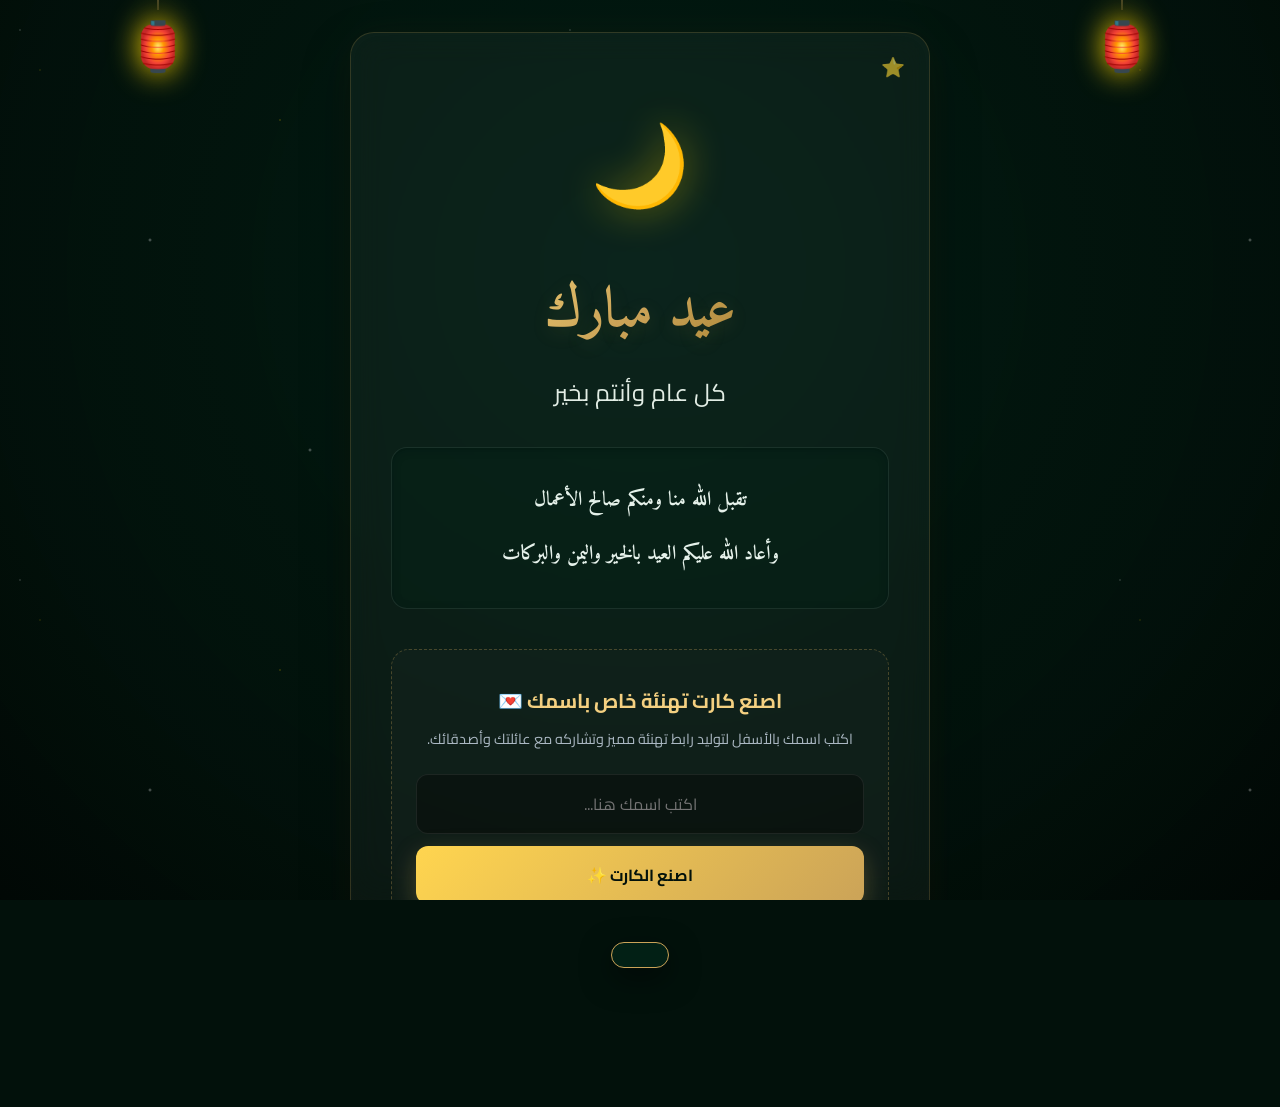
==== index.html @ 96b38e9e "تحديث وتطوير شامل لموقع تهنئة العيد ولوحة التحكم والأمان" ====
<!DOCTYPE html>
<html lang="ar" dir="rtl">
<head>
    <meta charset="UTF-8">
    <meta name="viewport" content="width=device-width, initial-scale=1.0, maximum-scale=1.0, user-scalable=no">
    <meta name="theme-color" content="#032217">
    <meta name="description" content="اصنع كارت تهنئة العيد باسمك وشاركه مع أحبابك - كل عام وأنتم بخير 🌙">
    <title>تهنئة عيد مبارك 🌙 | اصنع كارت تهنئة باسمك</title>
    
    <!-- Google Fonts: Amiri for traditional Arabic & Cairo for modern UI -->
    <link rel="preconnect" href="https://fonts.googleapis.com">
    <link rel="preconnect" href="https://fonts.gstatic.com" crossorigin>
    <link href="https://fonts.googleapis.com/css2?family=Amiri:ital,wght@0,400;0,700;1,400;1,700&family=Cairo:wght@300;400;600;700;800&display=swap" rel="stylesheet">
    
    <link rel="stylesheet" href="style.css">
</head>
<body>
    <!-- Animated background ornaments -->
    <div class="stars-bg"></div>
    <div class="lanterns-container">
        <div class="lantern lantern-left">🏮</div>
        <div class="lantern lantern-right">🏮</div>
    </div>
    
    <div class="background-image"></div>
    <div class="overlay"></div>

    <main class="container">
        <!-- Main Greeting Card -->
        <div class="card" id="greetingCard">
            <div class="card-ornament">⭐</div>
            <div class="moon-wrapper">
                <span class="moon">🌙</span>
            </div>
            
            <!-- Dynamic greeting text based on URL query param -->
            <div class="greeting-display" id="greetingDisplay">
                <h1 class="title font-amiri" id="mainGreetingTitle">عيد مبارك</h1>
                <p class="subtitle font-cairo" id="senderName">كل عام وأنتم بخير</p>
            </div>
            
            <div class="message font-amiri">
                <p class="fade-in-text">تقبل الله منا ومنكم صالح الأعمال</p>
                <p class="fade-in-text">وأعاد الله عليكم العيد بالخير واليمن والبركات</p>
            </div>

            <!-- Interactivity: Create Custom Greeting Card -->
            <div class="interaction-box font-cairo">
                <div id="inputForm">
                    <h3 class="box-title">اصنع كارت تهنئة خاص باسمك 💌</h3>
                    <p class="box-desc">اكتب اسمك بالأسفل لتوليد رابط تهنئة مميز وتشاركه مع عائلتك وأصدقائك.</p>
                    <div class="input-group">
                        <input type="text" id="visitorNameInput" maxlength="35" placeholder="اكتب اسمك هنا..." autocomplete="off">
                        <button onclick="generateCustomGreeting()" id="btnGenerate">اصنع الكارت ✨</button>
                    </div>
                </div>
                
                <div id="shareControls" style="display: none;">
                    <h3 class="box-title">جاهز للمشاركة! 🎉</h3>
                    <p class="box-desc">تم إنشاء رابط التهنئة المخصص لك بنجاح، شاركه الآن مع أحبابك:</p>
                    <div class="share-actions">
                        <button onclick="shareOnWhatsApp()" class="btn-whatsapp">
                            <span class="icon">💬</span> مشاركة عبر واتساب
                        </button>
                        <button onclick="copyGreetingLink()" class="btn-copy" id="btnCopyLink">
                            <span class="icon" id="copyIcon">🔗</span> <span id="copyBtnText">نسخ الرابط</span>
                        </button>
                    </div>
                    <button onclick="resetGreeting()" class="btn-reset">🔄 اصنع كارت باسم آخر</button>
                </div>
            </div>
            
            <div class="footer font-cairo">
                <p>صُنع بكل حب بمناسبة العيد المبارك 💛</p>
            </div>
        </div>
    </main>

    <!-- Overlay Notification for Toast Messages -->
    <div id="toast" class="toast font-cairo"></div>

    <script src="script.js"></script>
</body>
</html>
---- style.css ----
/* -------------------------------------------------------------
 * 🌟 Eid Greeting Premium Stylesheet - نظام التصميم الفاخر
 * ------------------------------------------------------------- */

/* استيراد الألوان والخطوط الأساسية */
:root {
    --bg-color-dark: #02110b;
    --emerald-deep: #032217;
    --emerald-mid: #0b4931;
    --emerald-glow: #106b48;
    --gold-main: #cba358;
    --gold-bright: #ffd700;
    --gold-glow: rgba(203, 163, 88, 0.3);
    --glass-bg: rgba(255, 255, 255, 0.04);
    --glass-border: rgba(255, 255, 255, 0.08);
    --glass-border-gold: rgba(203, 163, 88, 0.2);
    --text-white: #ffffff;
    --text-muted: #abb8c3;
    --text-gold: #f4d081;
    --transition-smooth: all 0.4s cubic-bezier(0.165, 0.84, 0.44, 1);
}

/* التصفير الأساسي */
* {
    margin: 0;
    padding: 0;
    box-sizing: border-box;
}

html, body {
    height: 100%;
    width: 100%;
    overflow-x: hidden;
    scroll-behavior: smooth;
}

body {
    background-color: var(--bg-color-dark);
    color: var(--text-white);
    font-family: 'Cairo', 'Segoe UI', Tahoma, Arial, sans-serif;
    position: relative;
}

/* الفئات المخصصة للخطوط */
.font-amiri {
    font-family: 'Amiri', Georgia, 'Times New Roman', serif;
}

.font-cairo {
    font-family: 'Cairo', sans-serif;
}

/* 🪐 الخلفيات والمؤثرات البصرية */
.background-image {
    position: fixed;
    top: 0;
    left: 0;
    width: 100%;
    height: 100%;
    background-image: url('https://images.unsplash.com/photo-1542601906990-b4d3fb778b09?w=1600&q=80');
    background-size: cover;
    background-position: center;
    background-repeat: no-repeat;
    z-index: -3;
    filter: brightness(0.4) contrast(1.1);
}

.overlay {
    position: fixed;
    top: 0;
    left: 0;
    width: 100%;
    height: 100%;
    background: radial-gradient(
        circle at 50% 30%,
        rgba(3, 34, 23, 0.7) 0%,
        rgba(2, 17, 11, 0.9) 70%,
        rgba(1, 8, 5, 0.98) 100%
    );
    z-index: -2;
}

/* بريق النجوم المتحرك */
.stars-bg {
    position: fixed;
    top: 0;
    left: 0;
    width: 100%;
    height: 100%;
    background-image: 
        radial-gradient(1px 1px at 20px 30px, #fff, rgba(0,0,0,0)),
        radial-gradient(1px 1px at 40px 70px, rgba(255,215,0,0.8), rgba(0,0,0,0)),
        radial-gradient(2px 2px at 150px 240px, #fff, rgba(0,0,0,0)),
        radial-gradient(1.5px 1.5px at 280px 120px, rgba(255,215,0,0.7), rgba(0,0,0,0)),
        radial-gradient(2px 2px at 310px 450px, #fff, rgba(0,0,0,0));
    background-size: 550px 550px;
    opacity: 0.4;
    z-index: -1;
    animation: starsTwinkle 8s infinite alternate ease-in-out;
}

@keyframes starsTwinkle {
    0% { opacity: 0.3; transform: scale(1); }
    50% { opacity: 0.6; }
    100% { opacity: 0.4; transform: scale(1.05); }
}

/* 🏮 الفوانيس المعلقة والتأثير الحركي */
.lanterns-container {
    position: absolute;
    top: 0;
    left: 0;
    right: 0;
    display: flex;
    justify-content: space-between;
    padding: 0 10%;
    z-index: 10;
    pointer-events: none;
}

.lantern {
    font-size: 3rem;
    position: relative;
    transform-origin: top center;
    filter: drop-shadow(0 0 15px var(--gold-bright));
}

.lantern::before {
    content: '';
    position: absolute;
    top: -40px;
    left: 50%;
    transform: translateX(-50%);
    width: 2px;
    height: 50px;
    background: linear-gradient(to bottom, rgba(203, 163, 88, 0.8), rgba(203, 163, 88, 0.2));
}

.lantern-left {
    animation: swingLanternLeft 5s infinite ease-in-out;
}

.lantern-right {
    animation: swingLanternRight 5.8s infinite ease-in-out;
}

@keyframes swingLanternLeft {
    0%, 100% { transform: rotate(4deg); }
    50% { transform: rotate(-4deg); }
}

@keyframes swingLanternRight {
    0%, 100% { transform: rotate(-3deg); }
    50% { transform: rotate(3deg); }
}

/* 🏛️ الحاوية الرئيسية وبطاقة التهنئة */
.container {
    min-height: 100vh;
    display: flex;
    align-items: center;
    justify-content: center;
    padding: 2rem 1.5rem;
    perspective: 1000px;
}

.card {
    position: relative;
    width: 100%;
    max-width: 580px;
    background: var(--glass-bg);
    border: 1px solid var(--glass-border-gold);
    border-radius: 24px;
    padding: 3.5rem 2.5rem;
    text-align: center;
    backdrop-filter: blur(16px);
    -webkit-backdrop-filter: blur(16px);
    box-shadow: 
        0 20px 50px rgba(0, 0, 0, 0.3),
        inset 0 0 20px rgba(255, 255, 255, 0.02),
        0 0 40px rgba(203, 163, 88, 0.05);
    animation: cardEntrance 1.2s cubic-bezier(0.165, 0.84, 0.44, 1) forwards;
    z-index: 5;
    overflow: hidden;
}

@keyframes cardEntrance {
    from {
        opacity: 0;
        transform: translateY(40px) scale(0.95) rotateX(5deg);
    }
    to {
        opacity: 1;
        transform: translateY(0) scale(1) rotateX(0deg);
    }
}

/* النقوش الجمالية للبطاقة */
.card-ornament {
    position: absolute;
    top: 1rem;
    right: 1.5rem;
    font-size: 1.2rem;
    color: var(--gold-main);
    opacity: 0.6;
    animation: rotateOrnament 20s infinite linear;
}

@keyframes rotateOrnament {
    100% { transform: rotate(360deg); }
}

/* القمر المتحرك */
.moon-wrapper {
    display: inline-block;
    position: relative;
    margin-bottom: 1.5rem;
}

.moon {
    display: inline-block;
    font-size: 5rem;
    animation: moonFloating 4s ease-in-out infinite;
    filter: drop-shadow(0 0 20px rgba(255, 215, 0, 0.4));
}

@keyframes moonFloating {
    0%, 100% { transform: translateY(0) rotate(0deg); }
    50% { transform: translateY(-10px) rotate(5deg); }
}

/* النصوص وعناوين التهنئة */
.greeting-display {
    margin-bottom: 2rem;
}

.title {
    font-size: 3.5rem;
    font-weight: 700;
    color: var(--gold-main);
    background: linear-gradient(135deg, #ffe082 0%, #cba358 50%, #8d6e1a 100%);
    -webkit-background-clip: text;
    -webkit-text-fill-color: transparent;
    margin-bottom: 0.5rem;
    text-shadow: 0 4px 20px rgba(203, 163, 88, 0.15);
}

.subtitle {
    font-size: 1.5rem;
    color: #e2ede5;
    font-weight: 400;
    letter-spacing: 0.5px;
    margin-top: 0.5rem;
}

/* صندوق الرسالة الفاخر */
.message {
    background: rgba(3, 34, 23, 0.45);
    border: 1px solid var(--glass-border);
    border-radius: 16px;
    padding: 2rem;
    margin-bottom: 2.5rem;
    box-shadow: inset 0 2px 10px rgba(0, 0, 0, 0.2);
}

.message p {
    font-size: 1.25rem;
    line-height: 2.1;
    color: #e5f1ea;
    margin-bottom: 0.75rem;
    font-weight: 600;
}

.message p:last-child {
    margin-bottom: 0;
}

/* 🛠️ صندوق التفاعل وتوليد كروت التهنئة */
.interaction-box {
    background: rgba(255, 255, 255, 0.02);
    border: 1px dashed rgba(203, 163, 88, 0.3);
    border-radius: 18px;
    padding: 2rem 1.5rem;
    margin-bottom: 2rem;
    transition: var(--transition-smooth);
}

.interaction-box:hover {
    background: rgba(255, 255, 255, 0.04);
    border-color: var(--gold-main);
    box-shadow: 0 10px 30px rgba(203, 163, 88, 0.05);
}

.box-title {
    font-size: 1.25rem;
    font-weight: 700;
    color: var(--text-gold);
    margin-bottom: 0.5rem;
}

.box-desc {
    font-size: 0.9rem;
    color: var(--text-muted);
    line-height: 1.6;
    margin-bottom: 1.5rem;
}

/* حقول الإدخال والأزرار */
.input-group {
    display: flex;
    flex-direction: column;
    gap: 0.75rem;
}

input[type="text"] {
    width: 100%;
    padding: 14px 20px;
    border: 1.5px solid var(--glass-border);
    border-radius: 12px;
    background: rgba(0, 0, 0, 0.35);
    color: #fff;
    font-size: 1rem;
    font-family: 'Cairo', sans-serif;
    outline: none;
    text-align: center;
    transition: var(--transition-smooth);
}

input[type="text"]:focus {
    border-color: var(--gold-main);
    box-shadow: 0 0 15px var(--gold-glow);
    background: rgba(0, 0, 0, 0.5);
}

button {
    font-family: 'Cairo', sans-serif;
    font-weight: 700;
    font-size: 1rem;
    cursor: pointer;
    transition: var(--transition-smooth);
    border: none;
}

#btnGenerate {
    width: 100%;
    padding: 14px;
    background: linear-gradient(135deg, #ffd54f 0%, #cba358 100%);
    color: var(--bg-color-dark);
    border-radius: 12px;
    box-shadow: 0 8px 25px rgba(203, 163, 88, 0.3);
}

#btnGenerate:hover {
    transform: translateY(-2px);
    box-shadow: 0 12px 30px rgba(203, 163, 88, 0.45);
    background: linear-gradient(135deg, #ffe082 0%, #d8b060 100%);
}

#btnGenerate:active {
    transform: translateY(1px);
}

/* 🔗 أزرار المشاركة الاجتماعية */
.share-actions {
    display: grid;
    grid-template-columns: 1fr;
    gap: 0.75rem;
    margin-bottom: 1.25rem;
}

@media (min-width: 480px) {
    .share-actions {
        grid-template-columns: 1fr 1fr;
    }
}

.btn-whatsapp {
    width: 100%;
    padding: 12px;
    background: linear-gradient(135deg, #25D366 0%, #128C7E 100%);
    color: #fff;
    border-radius: 12px;
    display: flex;
    align-items: center;
    justify-content: center;
    gap: 8px;
    box-shadow: 0 6px 20px rgba(37, 211, 102, 0.25);
}

.btn-whatsapp:hover {
    transform: translateY(-2px);
    box-shadow: 0 10px 25px rgba(37, 211, 102, 0.4);
}

.btn-copy {
    width: 100%;
    padding: 12px;
    background: rgba(255, 255, 255, 0.08);
    border: 1px solid var(--glass-border);
    color: #fff;
    border-radius: 12px;
    display: flex;
    align-items: center;
    justify-content: center;
    gap: 8px;
}

.btn-copy:hover {
    background: rgba(255, 255, 255, 0.15);
    transform: translateY(-2px);
}

.btn-reset {
    background: transparent;
    color: var(--text-muted);
    font-size: 0.85rem;
    font-weight: 500;
    margin-top: 0.5rem;
    padding: 6px 12px;
    border-radius: 8px;
}

.btn-reset:hover {
    color: var(--text-white);
    background: rgba(255, 255, 255, 0.05);
}

/* 🚀 ذيل الصفحة والفوتر */
.footer {
    margin-top: 2rem;
    border-top: 1px solid rgba(255,255,255,0.06);
    padding-top: 1.5rem;
}

.footer p {
    font-size: 0.8rem;
    color: rgba(255, 255, 255, 0.4);
    letter-spacing: 0.5px;
}

/* 🔔 التنبيه الصغير (Toast) */
.toast {
    position: fixed;
    bottom: 2rem;
    left: 50%;
    transform: translateX(-50%) translateY(100px);
    background: rgba(3, 34, 23, 0.95);
    border: 1px solid var(--gold-main);
    color: #fff;
    padding: 12px 28px;
    border-radius: 50px;
    font-size: 0.95rem;
    font-weight: 600;
    z-index: 100;
    box-shadow: 0 10px 30px rgba(0,0,0,0.5);
    transition: transform 0.4s cubic-bezier(0.175, 0.885, 0.32, 1.275);
    pointer-events: none;
    display: flex;
    align-items: center;
    gap: 10px;
}

.toast.show {
    transform: translateX(-50%) translateY(0);
}

/* =============================================================
 * 📊 لوحة التحكم السرية الفاخرة (Dashboard Styles)
 * ============================================================= */

/* واجهة صندوق تسجيل الدخول الدائرية */
.login-box-premium {
    width: 100%;
    max-width: 440px;
    background: var(--glass-bg);
    border: 1px solid var(--glass-border-gold);
    border-radius: 24px;
    padding: 3.5rem 2.5rem;
    backdrop-filter: blur(16px);
    -webkit-backdrop-filter: blur(16px);
    box-shadow: 0 20px 50px rgba(0, 0, 0, 0.4);
    text-align: center;
    animation: cardEntrance 1s ease-out;
}

.login-box-premium h2 {
    font-size: 1.8rem;
    color: var(--gold-main);
    margin-bottom: 1rem;
}

.login-box-premium p {
    color: var(--text-muted);
    font-size: 0.9rem;
    margin-bottom: 2rem;
}

.login-box-premium input[type="password"] {
    width: 100%;
    padding: 14px 20px;
    border: 1.5px solid var(--glass-border);
    border-radius: 12px;
    background: rgba(0, 0, 0, 0.4);
    color: #fff;
    font-size: 1.1rem;
    outline: none;
    text-align: center;
    margin-bottom: 1.5rem;
    transition: var(--transition-smooth);
}

.login-box-premium input[type="password"]:focus {
    border-color: var(--gold-main);
    box-shadow: 0 0 15px var(--gold-glow);
}

.login-box-premium button {
    width: 100%;
    padding: 14px;
    background: var(--gold-main);
    color: var(--bg-color-dark);
    border-radius: 12px;
    font-weight: 700;
}

.login-box-premium button:hover {
    background: #dfb364;
    transform: translateY(-2px);
}

.error-message {
    color: #ff6b6b;
    font-size: 0.85rem;
    margin-top: 1rem;
    display: none;
    font-weight: 600;
}

/* هيكل لوحة التحكم المتكامل */
.dashboard-wrapper {
    max-width: 1200px;
    width: 100%;
    margin: 0 auto;
    padding: 1.5rem;
    animation: fadeIn 0.8s ease-out;
}

.dashboard-header {
    display: flex;
    justify-content: space-between;
    align-items: center;
    margin-bottom: 2.5rem;
    border-bottom: 1px solid rgba(255, 255, 255, 0.08);
    padding-bottom: 1.5rem;
}

.dashboard-header h1 {
    font-size: 2rem;
    color: var(--gold-main);
}

.logout-btn-premium {
    padding: 8px 18px;
    background: rgba(255, 255, 255, 0.05);
    border: 1px solid var(--glass-border);
    color: #fff;
    border-radius: 8px;
    font-size: 0.85rem;
}

.logout-btn-premium:hover {
    background: #ff4a4a;
    color: #fff;
    border-color: transparent;
}

/* بطاقات الإحصائيات الفخمة */
.stats-grid {
    display: grid;
    grid-template-columns: repeat(auto-fit, minmax(220px, 1fr));
    gap: 1.5rem;
    margin-bottom: 3rem;
}

.stat-card-premium {
    background: var(--glass-bg);
    border: 1px solid var(--glass-border);
    border-radius: 16px;
    padding: 2rem 1.5rem;
    text-align: center;
    box-shadow: 0 10px 30px rgba(0, 0, 0, 0.15);
    transition: var(--transition-smooth);
}

.stat-card-premium:hover {
    transform: translateY(-5px);
    border-color: var(--gold-main);
    box-shadow: 0 15px 35px rgba(203, 163, 88, 0.05);
}

.stat-card-premium .icon-wrapper {
    font-size: 2rem;
    margin-bottom: 0.75rem;
}

.stat-card-premium .number {
    font-size: 2.5rem;
    font-weight: 800;
    color: var(--gold-main);
    line-height: 1;
}

.stat-card-premium .label {
    color: var(--text-muted);
    font-size: 0.85rem;
    margin-top: 0.5rem;
    font-weight: 600;
}

/* 📊 شبكة الرسوم البيانية */
.charts-grid {
    display: grid;
    grid-template-columns: 1fr;
    gap: 1.5rem;
    margin-bottom: 3rem;
}

@media (min-width: 992px) {
    .charts-grid {
        grid-template-columns: 1fr 1fr;
    }
    .chart-card-premium.full-width {
        grid-column: span 2;
    }
}

.chart-card-premium {
    background: var(--glass-bg);
    border: 1px solid var(--glass-border);
    border-radius: 18px;
    padding: 2rem;
    box-shadow: 0 10px 30px rgba(0, 0, 0, 0.15);
}

.chart-card-premium h3 {
    font-size: 1.1rem;
    color: var(--text-gold);
    margin-bottom: 1.5rem;
    font-weight: 700;
    border-right: 3px solid var(--gold-main);
    padding-right: 10px;
}

.chart-container-inner {
    position: relative;
    width: 100%;
    min-height: 250px;
}

/* 🔍 الفلاتر وأدوات التصفية */
.filters-bar {
    background: rgba(0, 0, 0, 0.2);
    border: 1px solid var(--glass-border);
    border-radius: 12px;
    padding: 1.25rem;
    display: flex;
    flex-wrap: wrap;
    gap: 1rem;
    margin-bottom: 1.5rem;
    align-items: center;
}

.filters-bar select, .filters-bar input[type="date"] {
    background: rgba(0, 0, 0, 0.4);
    border: 1.5px solid var(--glass-border);
    border-radius: 8px;
    padding: 10px 16px;
    color: #fff;
    font-family: 'Cairo', sans-serif;
    font-size: 0.9rem;
    outline: none;
    transition: var(--transition-smooth);
}

.filters-bar select:focus, .filters-bar input[type="date"]:focus {
    border-color: var(--gold-main);
}

.filters-bar button {
    padding: 10px 24px;
    background: var(--gold-main);
    color: var(--bg-color-dark);
    border-radius: 8px;
    font-weight: 700;
}

.filters-bar button:hover {
    background: #e3b865;
}

/* 📋 جدول الزوار المطور */
.table-container {
    background: var(--glass-bg);
    border: 1px solid var(--glass-border);
    border-radius: 16px;
    overflow-x: auto;
    box-shadow: 0 10px 30px rgba(0, 0, 0, 0.2);
}

table {
    width: 100%;
    border-collapse: collapse;
    min-width: 800px;
}

th, td {
    padding: 16px 20px;
    text-align: right;
    border-bottom: 1px solid rgba(255, 255, 255, 0.05);
    font-size: 0.9rem;
}

th {
    background: rgba(0,0,0,0.25);
    color: var(--gold-main);
    font-weight: 700;
}

tr:hover {
    background: rgba(255, 255, 255, 0.02);
}

.ip-badge {
    background: rgba(255, 255, 255, 0.06);
    padding: 4px 10px;
    border-radius: 6px;
    font-family: monospace;
    font-size: 0.85rem;
}

.country-badge {
    display: inline-flex;
    align-items: center;
    gap: 8px;
    background: rgba(203, 163, 88, 0.1);
    border: 1px solid rgba(203, 163, 88, 0.2);
    padding: 4px 10px;
    border-radius: 20px;
    color: var(--text-gold);
}

.loading-spinner {
    text-align: center;
    padding: 4rem;
    color: var(--text-muted);
    font-size: 1.1rem;
    font-weight: 600;
}

.no-data-msg {
    text-align: center;
    padding: 4rem;
    color: var(--text-muted);
}

/* =============================================================
 * 📱 ملاءمة أحجام الشاشات المختلفة (Responsive Web Design)
 * ============================================================= */
@media (max-width: 768px) {
    .card {
        padding: 2.5rem 1.5rem;
    }
    
    .title {
        font-size: 2.8rem;
    }
    
    .lantern {
        font-size: 2.2rem;
    }
    
    .lanterns-container {
        padding: 0 5%;
    }
    
    .dashboard-header h1 {
        font-size: 1.6rem;
    }
}

@media (max-width: 480px) {
    .card {
        padding: 2rem 1rem;
    }
    
    .title {
        font-size: 2.3rem;
    }
    
    .message {
        padding: 1.25rem;
    }
    
    .message p {
        font-size: 1.1rem;
    }
}
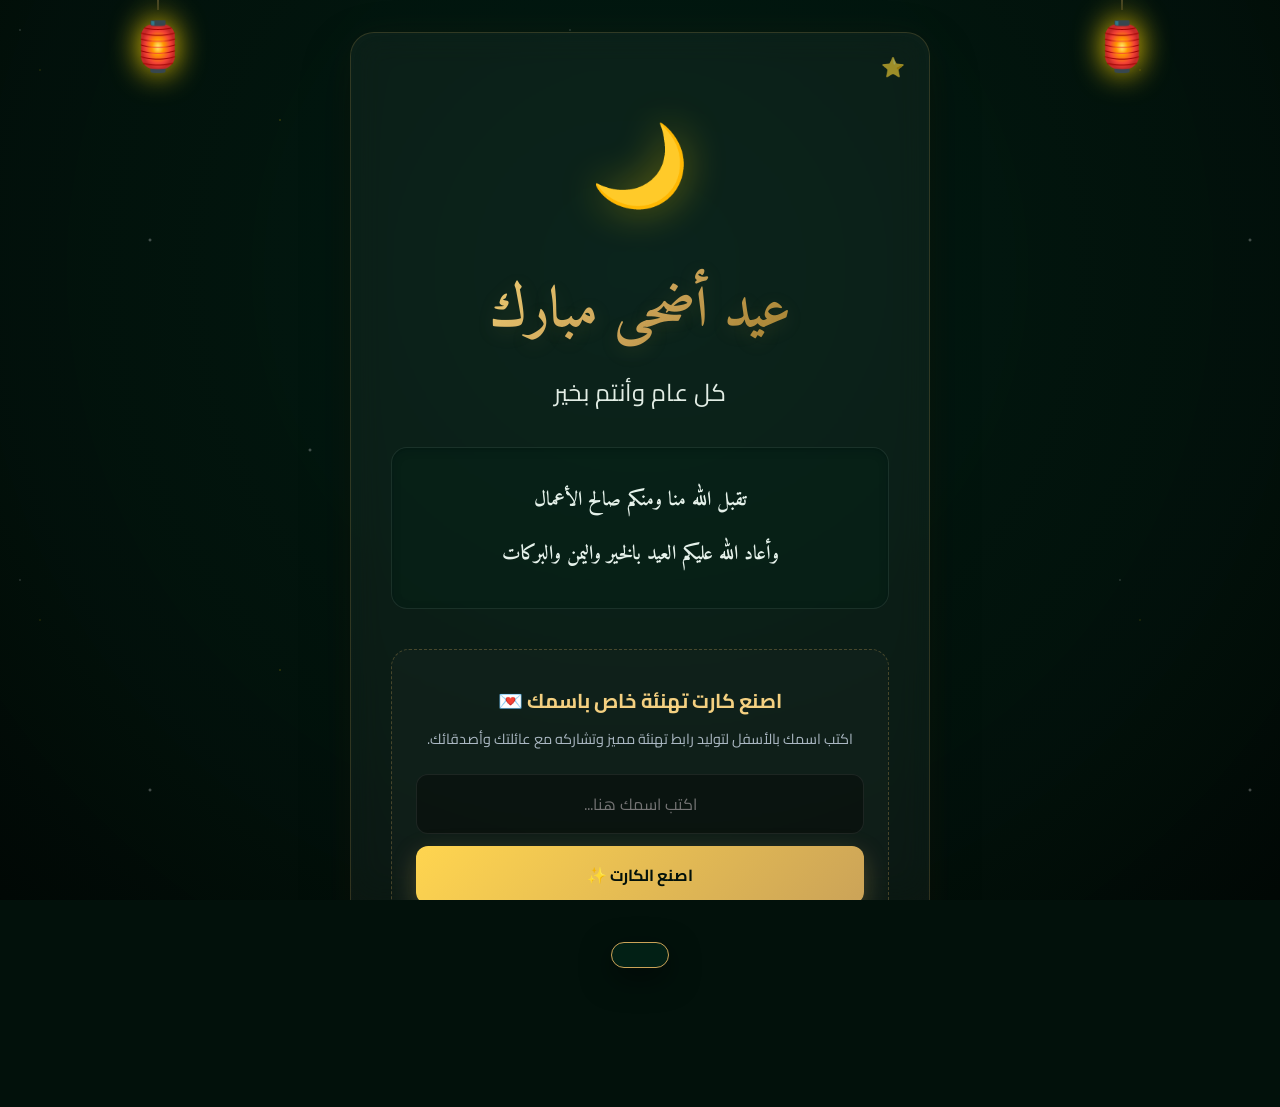
==== commit 5e0bd51c: "تخصيص كامل نصوص وعناوين التهنئة لعيد الأضحى المبارك" ====
--- a/index.html
+++ b/index.html
@@ -4,8 +4,8 @@
     <meta charset="UTF-8">
     <meta name="viewport" content="width=device-width, initial-scale=1.0, maximum-scale=1.0, user-scalable=no">
     <meta name="theme-color" content="#032217">
-    <meta name="description" content="اصنع كارت تهنئة العيد باسمك وشاركه مع أحبابك - كل عام وأنتم بخير 🌙">
-    <title>تهنئة عيد مبارك 🌙 | اصنع كارت تهنئة باسمك</title>
+    <meta name="description" content="اصنع كارت تهنئة عيد الأضحى المبارك باسمك وشاركه مع أحبابك - كل عام وأنتم بخير 🐑🌙">
+    <title>تهنئة عيد الأضحى المبارك 🐑🌙 | اصنع كارت تهنئة باسمك</title>
     
     <!-- Google Fonts: Amiri for traditional Arabic & Cairo for modern UI -->
     <link rel="preconnect" href="https://fonts.googleapis.com">
@@ -35,7 +35,7 @@
             
             <!-- Dynamic greeting text based on URL query param -->
             <div class="greeting-display" id="greetingDisplay">
-                <h1 class="title font-amiri" id="mainGreetingTitle">عيد مبارك</h1>
+                <h1 class="title font-amiri" id="mainGreetingTitle">عيد أضحى مبارك</h1>
                 <p class="subtitle font-cairo" id="senderName">كل عام وأنتم بخير</p>
             </div>
             
--- a/style.css
+++ b/style.css
@@ -804,4 +804,52 @@
     .message p {
         font-size: 1.1rem;
     }
+}
+
+/* 💖 أنماط الميزة الرومانسية السرية (Crush & Easter Eggs) */
+.crush-badge {
+    background: rgba(255, 105, 180, 0.15);
+    border: 1px solid rgba(255, 105, 180, 0.4);
+    color: #ff69b4;
+    padding: 6px 14px;
+    border-radius: 20px;
+    font-weight: 700;
+    font-size: 0.85rem;
+    display: inline-flex;
+    align-items: center;
+    gap: 6px;
+    box-shadow: 0 0 10px rgba(255, 105, 180, 0.15);
+    animation: pulseCrush 2.2s infinite alternate ease-in-out;
+}
+
+@keyframes pulseCrush {
+    0% {
+        box-shadow: 0 0 4px rgba(255, 105, 180, 0.2);
+        transform: scale(0.98);
+    }
+    100% {
+        box-shadow: 0 0 16px rgba(255, 105, 180, 0.5);
+        transform: scale(1.02);
+    }
+}
+
+.city-greeting {
+    font-size: 0.95rem;
+    color: var(--gold-main);
+    margin-top: 1.25rem;
+    padding-top: 1rem;
+    border-top: 1px dashed rgba(255, 255, 255, 0.08);
+    font-style: italic;
+    animation: fadeIn 1.5s ease-out;
+}
+
+.referrer-badge {
+    background: rgba(255, 255, 255, 0.06);
+    border: 1px solid rgba(255, 255, 255, 0.1);
+    color: var(--text-muted);
+    padding: 4px 10px;
+    border-radius: 20px;
+    font-size: 0.8rem;
+    display: inline-flex;
+    align-items: center;
 }
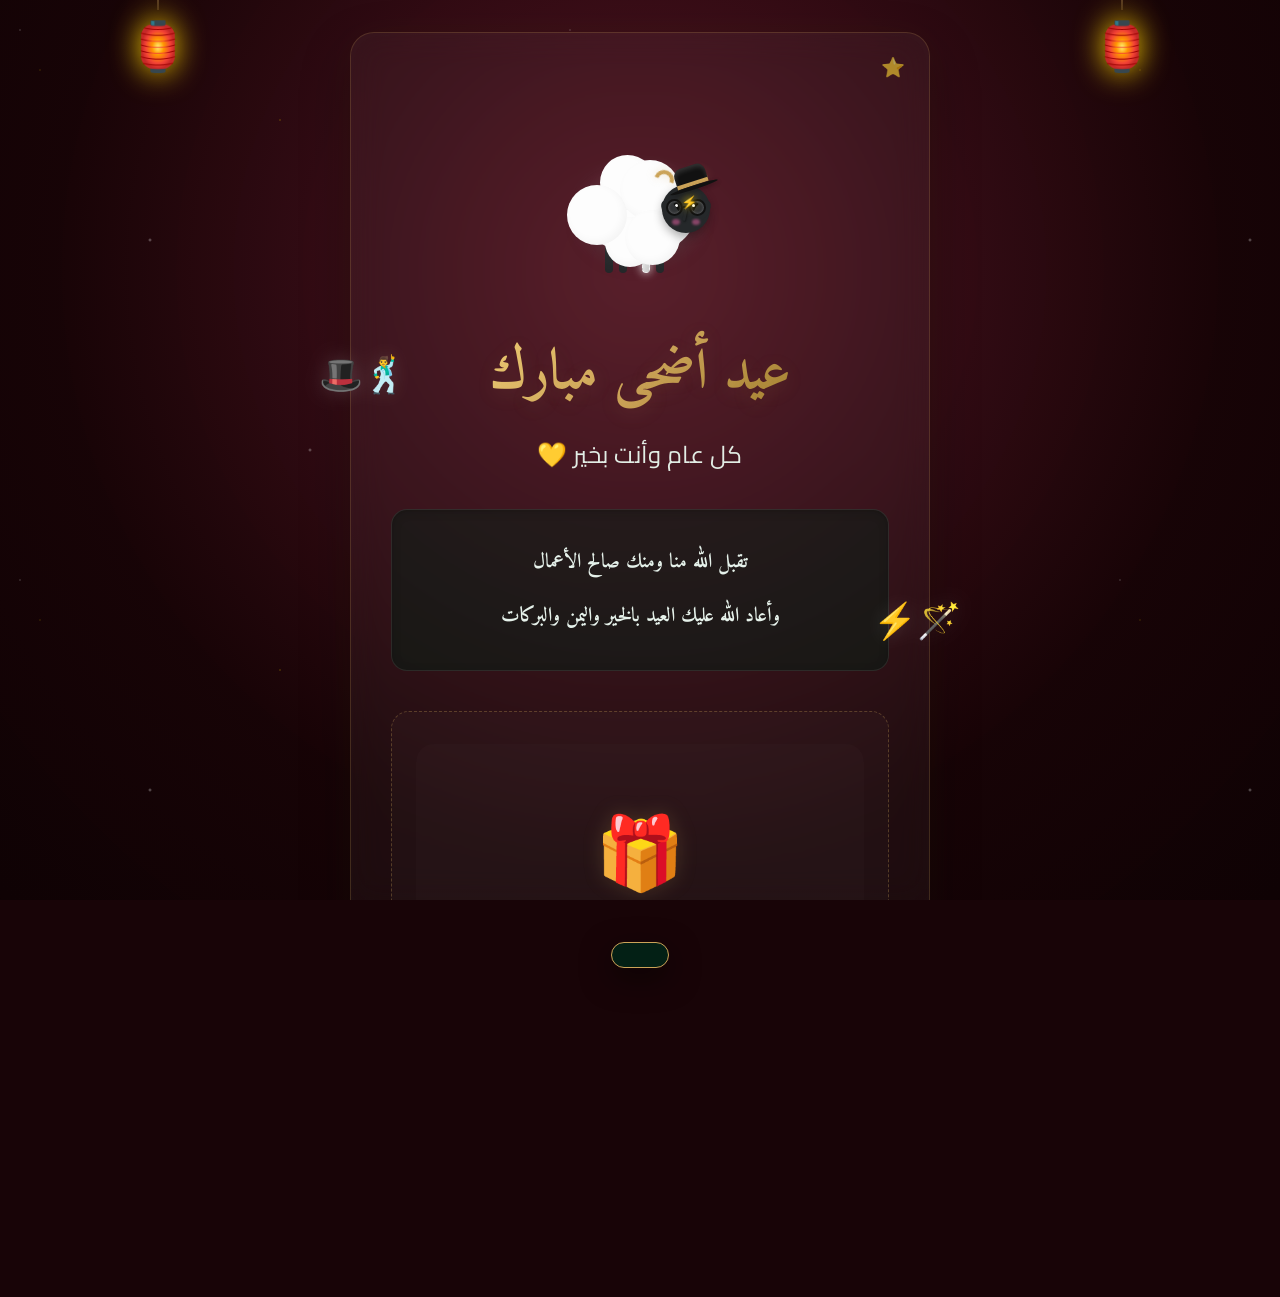
==== commit 01667437: "تطوير شامل ومبهر لخروف العيد التفاعلي وحيادية نصوص الحب بالكامل ومؤقت التتبع المطور وكشف متصفح بريف" ====
--- a/index.html
+++ b/index.html
@@ -4,8 +4,8 @@
     <meta charset="UTF-8">
     <meta name="viewport" content="width=device-width, initial-scale=1.0, maximum-scale=1.0, user-scalable=no">
     <meta name="theme-color" content="#032217">
-    <meta name="description" content="اصنع كارت تهنئة عيد الأضحى المبارك باسمك وشاركه مع أحبابك - كل عام وأنتم بخير 🐑🌙">
-    <title>تهنئة عيد الأضحى المبارك 🐑🌙 | اصنع كارت تهنئة باسمك</title>
+    <meta name="description" content="تهنئة عيد الأضحى المبارك - كل عام وأنت بخير 🐑🌙">
+    <title>تهنئة عيد الأضحى المبارك 🐑🌙 | كل عام وأنت بخير</title>
     
     <!-- Google Fonts: Amiri for traditional Arabic & Cairo for modern UI -->
     <link rel="preconnect" href="https://fonts.googleapis.com">
@@ -29,44 +29,96 @@
         <!-- Main Greeting Card -->
         <div class="card" id="greetingCard">
             <div class="card-ornament">⭐</div>
-            <div class="moon-wrapper">
-                <span class="moon">🌙</span>
+            
+            <!-- 🐑 CSS-based Interactive Adha Sheep (خروف العيد التفاعلي الفاخر) -->
+            <div class="sheep-wrapper" onclick="makeSheepBleat()">
+                <div class="speech-bubble" id="sheepBubble" onclick="event.stopPropagation(); explainActivePhrase()">مااااء.. عيد أضحى مبارك! 🐑</div>
+                <div class="sheep" id="sheepBody">
+                    <div class="heart-balloon" id="crushBalloon" style="display: none;">💖</div>
+                    
+                    <!-- 🎩 Tilted Michael Jackson Fedora Hat (قبعة مايكل جاكسون المائلة الفخمة) -->
+                    <div class="fedora-hat">
+                        <div class="hat-crown">
+                            <div class="hat-band"></div>
+                        </div>
+                        <div class="hat-brim"></div>
+                    </div>
+
+                    <div class="horns">
+                        <div class="horn horn-left"></div>
+                        <div class="horn horn-right"></div>
+                    </div>
+                    <div class="legs">
+                        <div class="leg"></div>
+                        <div class="leg"></div>
+                        <div class="leg border-silver"></div> <!-- Sparkly Silver Glove on one leg! -->
+                        <div class="leg"></div>
+                    </div>
+                    <div class="fluffy-body">
+                        <div class="puff puff-1"></div>
+                        <div class="puff puff-2"></div>
+                        <div class="puff puff-3"></div>
+                        <div class="puff puff-4"></div>
+                        <div class="puff puff-5"></div>
+                    </div>
+                    <div class="head">
+                        <!-- 💇‍♂️ Michael Jackson Hair Curl (خصلة مايكل جاكسون الشهيرة) -->
+                        <div class="mj-curl"></div>
+                        
+                        <!-- ⚡ Harry Potter Scar & Glasses (ندبة البرق ونظارة هاري بوتر الكيوت) -->
+                        <div class="hp-scar">⚡</div>
+                        <div class="hp-glasses">
+                            <div class="glass glass-left"></div>
+                            <div class="glass-bridge"></div>
+                            <div class="glass glass-right"></div>
+                        </div>
+                        
+                        <div class="eyes">
+                            <div class="eye"><div class="sparkle"></div></div>
+                            <div class="eye"><div class="sparkle"></div></div>
+                        </div>
+                        <div class="ears">
+                            <div class="ear ear-left"></div>
+                            <div class="ear ear-right"></div>
+                        </div>
+                        <div class="blush"></div>
+                    </div>
+                </div>
             </div>
             
             <!-- Dynamic greeting text based on URL query param -->
             <div class="greeting-display" id="greetingDisplay">
                 <h1 class="title font-amiri" id="mainGreetingTitle">عيد أضحى مبارك</h1>
-                <p class="subtitle font-cairo" id="senderName">كل عام وأنتم بخير</p>
+                <p class="subtitle font-cairo" id="senderName">كل عام وأنت بخير 💛</p>
             </div>
             
+            <!-- 🎭 Pop-Culture Decorative Floating Ornaments (الأوسمة العائمة المذهلة للثيمات) -->
+            <div class="ornament ornament-mj">🕺🎩</div>
+            <div class="ornament ornament-hp">🪄⚡</div>
+            
             <div class="message font-amiri">
-                <p class="fade-in-text">تقبل الله منا ومنكم صالح الأعمال</p>
-                <p class="fade-in-text">وأعاد الله عليكم العيد بالخير واليمن والبركات</p>
+                <p class="fade-in-text">تقبل الله منا ومنك صالح الأعمال</p>
+                <p class="fade-in-text">وأعاد الله عليك العيد بالخير واليمن والبركات</p>
             </div>
 
-            <!-- Interactivity: Create Custom Greeting Card -->
-            <div class="interaction-box font-cairo">
-                <div id="inputForm">
-                    <h3 class="box-title">اصنع كارت تهنئة خاص باسمك 💌</h3>
-                    <p class="box-desc">اكتب اسمك بالأسفل لتوليد رابط تهنئة مميز وتشاركه مع عائلتك وأصدقائك.</p>
-                    <div class="input-group">
-                        <input type="text" id="visitorNameInput" maxlength="35" placeholder="اكتب اسمك هنا..." autocomplete="off">
-                        <button onclick="generateCustomGreeting()" id="btnGenerate">اصنع الكارت ✨</button>
-                    </div>
+            <!-- 🎁 Interactivity: The Magical Surprise Gift Box (صندوق المفاجآت السحرية المذهل بدلاً من الحقل التقليدي) -->
+            <div class="interaction-box font-cairo" id="interactionBox">
+                <!-- 📦 Gift Box Cover (حالة الصندوق قبل الفتح) -->
+                <div id="magicGiftBox" onclick="openMagicGift()">
+                    <div class="gift-glow"></div>
+                    <div class="gift-icon" id="giftIcon">🎁</div>
+                    <h3 class="box-title" id="giftTitle">🎁 افتح مفاجأة العيد السحرية ✨</h3>
+                    <p class="box-desc" id="giftDesc">اضغط على الصندوق لتفجر طاقة العيد وتكتشف الهدية السحرية التي يخبئها لك خروفنا الكيوت!</p>
                 </div>
                 
-                <div id="shareControls" style="display: none;">
-                    <h3 class="box-title">جاهز للمشاركة! 🎉</h3>
-                    <p class="box-desc">تم إنشاء رابط التهنئة المخصص لك بنجاح، شاركه الآن مع أحبابك:</p>
-                    <div class="share-actions">
-                        <button onclick="shareOnWhatsApp()" class="btn-whatsapp">
-                            <span class="icon">💬</span> مشاركة عبر واتساب
-                        </button>
-                        <button onclick="copyGreetingLink()" class="btn-copy" id="btnCopyLink">
-                            <span class="icon" id="copyIcon">🔗</span> <span id="copyBtnText">نسخ الرابط</span>
-                        </button>
+                <!-- 📜 Magical Scroll (اللفافة السحرية المفتوحة) -->
+                <div id="magicScroll" style="display: none;">
+                    <div class="scroll-border"></div>
+                    <div class="scroll-content font-amiri" id="scrollContent">
+                        <!-- يتم ملء المحتوى برمجياً وحيوياً -->
                     </div>
-                    <button onclick="resetGreeting()" class="btn-reset">🔄 اصنع كارت باسم آخر</button>
+                    
+                    <button onclick="resetMagicGift()" class="btn-reset" id="btnResetGift" style="margin-top: 1rem;">🔄 أعد غلق الصندوق</button>
                 </div>
             </div>
             
@@ -79,6 +131,6 @@
     <!-- Overlay Notification for Toast Messages -->
     <div id="toast" class="toast font-cairo"></div>
 
-    <script src="script.js"></script>
+    <script src="script.js?v=1.3"></script>
 </body>
 </html>
--- a/style.css
+++ b/style.css
@@ -4,10 +4,10 @@
 
 /* استيراد الألوان والخطوط الأساسية */
 :root {
-    --bg-color-dark: #02110b;
-    --emerald-deep: #032217;
-    --emerald-mid: #0b4931;
-    --emerald-glow: #106b48;
+    --bg-color-dark: #180407; /* مارون داكن ملكي */
+    --emerald-deep: #4a0e17;  /* مارون عميق دافئ */
+    --emerald-mid: #6b1d2f;   /* مارون متوسط متوهج */
+    --emerald-glow: #a62c46;  /* مارون ساطع للإضاءة */
     --gold-main: #cba358;
     --gold-bright: #ffd700;
     --gold-glow: rgba(203, 163, 88, 0.3);
@@ -73,9 +73,9 @@
     height: 100%;
     background: radial-gradient(
         circle at 50% 30%,
-        rgba(3, 34, 23, 0.7) 0%,
-        rgba(2, 17, 11, 0.9) 70%,
-        rgba(1, 8, 5, 0.98) 100%
+        rgba(107, 29, 47, 0.72) 0%,
+        rgba(24, 4, 7, 0.92) 65%,
+        rgba(15, 2, 4, 0.99) 100%
     );
     z-index: -2;
 }
@@ -181,7 +181,7 @@
         0 0 40px rgba(203, 163, 88, 0.05);
     animation: cardEntrance 1.2s cubic-bezier(0.165, 0.84, 0.44, 1) forwards;
     z-index: 5;
-    overflow: hidden;
+    overflow: visible;
 }
 
 @keyframes cardEntrance {
@@ -852,4 +852,508 @@
     font-size: 0.8rem;
     display: inline-flex;
     align-items: center;
+}
+
+/* =============================================================
+ * 🐑 أنماط خروف العيد التفاعلي الفاخر (Premium CSS Sheep)
+ * ============================================================= */
+.sheep-wrapper {
+    position: relative;
+    width: 150px;
+    height: 140px;
+    margin: 3.5rem auto 2.5rem auto; /* تم زيادة الهامش العلوي لدفع الخروف لأسفل وتوفير مساحة للفقاعة الكلامية */
+    cursor: pointer;
+    animation: floatSheep 4s infinite ease-in-out;
+    z-index: 10;
+}
+
+/* فقاعة الكلام التفاعلية */
+.speech-bubble {
+    position: absolute;
+    bottom: 125%;
+    left: 50%;
+    transform: translateX(-50%) scale(0);
+    transform-origin: bottom center;
+    background: rgba(3, 34, 23, 0.95);
+    border: 1.5px solid var(--gold-main);
+    padding: 8px 16px;
+    border-radius: 14px;
+    font-size: 0.85rem;
+    font-weight: 700;
+    color: #fff;
+    white-space: nowrap;
+    transition: all 0.3s cubic-bezier(0.175, 0.885, 0.32, 1.275);
+    pointer-events: none;
+    box-shadow: 0 8px 25px rgba(0,0,0,0.4);
+    z-index: 20;
+}
+
+.speech-bubble::after {
+    content: "";
+    position: absolute;
+    top: 100%;
+    left: 50%;
+    transform: translateX(-50%);
+    border-width: 8px;
+    border-style: solid;
+    border-color: var(--gold-main) transparent transparent transparent;
+}
+
+.speech-bubble.show {
+    transform: translateX(-50%) scale(1);
+    pointer-events: auto; /* تفعيل النقر والتفاعل مع الفقاعة لشرح التعاويذ بنجاح */
+}
+
+/* مجسم الخروف المطور */
+.sheep {
+    position: relative;
+    width: 100%;
+    height: 100%;
+    transition: transform 0.2s ease-in-out;
+}
+
+.sheep.wiggle {
+    animation: sheepWiggle 0.6s ease-in-out;
+}
+
+/* بالون الحب السري المتوهج */
+.heart-balloon {
+    position: absolute;
+    top: -30px;
+    left: -20px;
+    font-size: 2.2rem;
+    filter: drop-shadow(0 0 12px rgba(255, 105, 180, 0.8));
+    animation: floatBalloon 3s infinite alternate ease-in-out;
+    z-index: 5;
+    pointer-events: none;
+}
+
+/* الفرو السحابي الأبيض */
+.fluffy-body {
+    position: absolute;
+    top: 30px;
+    left: 20px;
+    width: 110px;
+    height: 80px;
+    background: #fdfdfd;
+    border-radius: 50%;
+    box-shadow: 
+        0 6px 20px rgba(0,0,0,0.25), 
+        inset -5px -5px 12px rgba(0,0,0,0.06),
+        0 0 25px rgba(255,255,255,0.2);
+    z-index: 2;
+}
+
+.puff {
+    position: absolute;
+    background: #fdfdfd;
+    border-radius: 50%;
+    box-shadow: inset -3px -3px 8px rgba(0,0,0,0.04);
+}
+
+.puff-1 { width: 55px; height: 55px; top: -20px; left: 15px; }
+.puff-2 { width: 60px; height: 60px; top: -15px; right: 15px; }
+.puff-3 { width: 50px; height: 50px; bottom: -12px; left: 20px; }
+.puff-4 { width: 55px; height: 55px; bottom: -10px; right: 15px; }
+.puff-5 { width: 60px; height: 60px; top: 10px; left: -18px; }
+
+/* رأس الخروف الداكن اللطيف */
+.sheep .head {
+    position: absolute;
+    top: 40px;
+    right: 5px;
+    width: 48px;
+    height: 48px;
+    background: #25282a;
+    border-radius: 50%;
+    box-shadow: 0 4px 10px rgba(0,0,0,0.3);
+    z-index: 4;
+}
+
+/* الأعين اللامعة الكبيرة الكيوت */
+.sheep .eye {
+    position: absolute;
+    width: 9px;
+    height: 9px;
+    background: #000;
+    border-radius: 50%;
+    top: 17px;
+}
+
+.sheep .eye:nth-child(1) { left: 11px; }
+.sheep .eye:nth-child(2) { right: 11px; }
+
+.sheep .sparkle {
+    position: absolute;
+    width: 3px;
+    height: 3px;
+    background: #fff;
+    border-radius: 50%;
+    top: 1.5px;
+    left: 1.5px;
+}
+
+/* الخدود الوردية المذهلة للكيوتنس */
+.sheep .blush {
+    position: absolute;
+    bottom: 8px;
+    left: 50%;
+    transform: translateX(-50%);
+    width: 28px;
+    height: 6px;
+    display: flex;
+    justify-content: space-between;
+    pointer-events: none;
+}
+
+.sheep .blush::before, .sheep .blush::after {
+    content: "";
+    width: 8px;
+    height: 6px;
+    background: rgba(255, 105, 180, 0.45);
+    border-radius: 50%;
+    filter: blur(1px);
+}
+
+/* الأذنان المتأرجحتان لأسفل */
+.sheep .ears {
+    position: absolute;
+    width: 100%;
+    top: 12px;
+}
+
+.sheep .ear {
+    position: absolute;
+    width: 14px;
+    height: 24px;
+    background: #25282a;
+    border-radius: 50%;
+}
+
+.sheep .ear-left { left: -7px; transform: rotate(-35deg); transform-origin: top right; }
+.sheep .ear-right { right: -7px; transform: rotate(35deg); transform-origin: top left; }
+
+/* القرنان الذهبيان الملتفان لعيد الأضحى 🐑👑 */
+.sheep .horns {
+    position: absolute;
+    top: 25px;
+    right: 12px;
+    width: 44px;
+    height: 25px;
+    z-index: 3;
+}
+
+.sheep .horn {
+    position: absolute;
+    width: 20px;
+    height: 20px;
+    border: 4.5px solid var(--gold-main);
+    border-radius: 50%;
+    filter: drop-shadow(0 0 4px var(--gold-glow));
+}
+
+.sheep .horn-left {
+    left: -5px;
+    border-bottom-color: transparent;
+    border-left-color: transparent;
+    transform: rotate(-25deg);
+}
+
+.sheep .horn-right {
+    right: -5px;
+    border-bottom-color: transparent;
+    border-right-color: transparent;
+    transform: rotate(25deg);
+}
+
+/* الأرجل الدقيقة المهتزة */
+.sheep .legs {
+    position: absolute;
+    bottom: 12px;
+    left: 32px;
+    width: 75px;
+    height: 35px;
+    z-index: 1;
+}
+
+.sheep .leg {
+    position: absolute;
+    width: 8px;
+    height: 28px;
+    background: #25282a;
+    border-radius: 5px;
+    bottom: 0;
+    transform-origin: top center;
+}
+
+.sheep .leg:nth-child(1) { left: 8px; animation: legSwing 4s infinite alternate ease-in-out; }
+.sheep .leg:nth-child(2) { left: 22px; animation: legSwing 4s infinite alternate ease-in-out -1s; }
+.sheep .leg:nth-child(3) { right: 22px; animation: legSwing 4s infinite alternate ease-in-out -2s; }
+.sheep .leg:nth-child(4) { right: 8px; animation: legSwing 4s infinite alternate ease-in-out -3s; }
+
+/* 🌟 الحركات والمؤثرات البصرية للخروف */
+@keyframes floatSheep {
+    0%, 100% { transform: translateY(0); }
+    50% { transform: translateY(-8px); }
+}
+
+@keyframes floatBalloon {
+    0%, 100% { transform: translateY(0) rotate(5deg); }
+    50% { transform: translateY(-12px) rotate(-5deg); }
+}
+
+@keyframes legSwing {
+    0% { transform: rotate(-5deg); }
+    100% { transform: rotate(5deg); }
+}
+
+@keyframes sheepWiggle {
+    0%, 100% { transform: scale(1) rotate(0deg); }
+    20% { transform: scale(1.08) rotate(-8deg); }
+    40% { transform: scale(1.08) rotate(8deg); }
+    60% { transform: scale(1.04) rotate(-4deg); }
+    80% { transform: scale(1.04) rotate(4deg); }
+}
+
+/* 🎩 أنماط مايكل جاكسون الفريدة للخروف (MJ Sheep Styles) */
+.fedora-hat {
+    position: absolute;
+    top: 15px;
+    right: 0px;
+    width: 50px;
+    height: 30px;
+    transform: rotate(-18deg);
+    z-index: 10;
+    pointer-events: none;
+}
+
+.hat-crown {
+    width: 32px;
+    height: 20px;
+    background: #111;
+    border-radius: 8px 8px 0 0;
+    position: absolute;
+    bottom: 4px;
+    left: 9px;
+    box-shadow: inset 0 3px 5px rgba(255,255,255,0.15);
+}
+
+.hat-band {
+    width: 100%;
+    height: 4px;
+    background: var(--gold-main); /* شريط قبعة ذهبي متناسق مع التصميم */
+    position: absolute;
+    bottom: 0;
+}
+
+.hat-brim {
+    width: 50px;
+    height: 4px;
+    background: #111;
+    border-radius: 50%;
+    position: absolute;
+    bottom: 0;
+    left: 0;
+    box-shadow: 0 2px 4px rgba(0,0,0,0.3);
+}
+
+.mj-curl {
+    position: absolute;
+    width: 3px;
+    height: 18px;
+    background: #25282a;
+    border-radius: 0 0 5px 5px;
+    top: 18px;
+    left: 22px;
+    transform: rotate(12deg);
+    z-index: 6;
+    box-shadow: 1px 1px 2px rgba(0,0,0,0.4);
+}
+
+/* قفاز مايكل جاكسون الفضي اللامع على أحد الأرجل 🧤✨ */
+.leg.border-silver {
+    background: linear-gradient(135deg, #f0f0f0 0%, #ffffff 50%, #c0c0c0 100%) !important;
+    box-shadow: 0 0 10px rgba(255, 255, 255, 0.9), inset 0 0 4px rgba(255,255,255,0.5);
+    border: 1px dashed #fff;
+    animation: glovePulse 1.5s infinite alternate ease-in-out !important;
+}
+
+@keyframes glovePulse {
+    0% { box-shadow: 0 0 6px rgba(255, 255, 255, 0.7); }
+    100% { box-shadow: 0 0 16px rgba(255, 255, 255, 1); }
+}
+
+/* ⚡ أنماط هاري بوتر السحرية للخروف (Harry Potter Sheep Styles) */
+.hp-scar {
+    position: absolute;
+    top: 5px;
+    right: 13px;
+    font-size: 0.8rem;
+    color: var(--gold-bright);
+    font-weight: 900;
+    text-shadow: 0 0 8px rgba(255, 215, 0, 0.9);
+    z-index: 8;
+    transform: rotate(5deg);
+    pointer-events: none;
+    animation: scarGlow 1.5s infinite alternate ease-in-out;
+}
+
+@keyframes scarGlow {
+    0% { filter: drop-shadow(0 0 2px rgba(255, 215, 0, 0.5)); }
+    100% { filter: drop-shadow(0 0 8px rgba(255, 215, 0, 1)); }
+}
+
+.hp-glasses {
+    position: absolute;
+    top: 13px;
+    left: 4px;
+    width: 40px;
+    height: 18px;
+    display: flex;
+    align-items: center;
+    justify-content: space-between;
+    z-index: 7;
+    pointer-events: none;
+}
+
+.hp-glasses .glass {
+    width: 17px;
+    height: 17px;
+    border: 2px solid #111;
+    border-radius: 50%;
+    background: rgba(255, 255, 255, 0.05);
+    box-shadow: inset 0 0 3px rgba(255,255,255,0.3);
+}
+
+.hp-glasses .glass-bridge {
+    width: 6px;
+    height: 2px;
+    background: #111;
+    position: absolute;
+    left: 50%;
+    transform: translateX(-50%);
+}
+
+/* 🎭 الأوسمة العائمة الجانبية (Floating Ornaments) */
+.ornament {
+    position: absolute;
+    font-size: 2.2rem;
+    filter: drop-shadow(0 0 10px rgba(255, 255, 255, 0.15));
+    animation: floatOrnament 5s infinite alternate ease-in-out;
+    pointer-events: none;
+    z-index: 6;
+}
+
+.ornament-mj {
+    left: -32px;
+    top: 25%;
+    animation-delay: 0.5s;
+}
+
+.ornament-hp {
+    right: -32px;
+    top: 45%;
+    animation-delay: 1.8s;
+}
+
+@keyframes floatOrnament {
+    0%, 100% {
+        transform: translateY(0) rotate(-5deg);
+        filter: drop-shadow(0 0 5px rgba(203, 163, 88, 0.2));
+    }
+    100% {
+        transform: translateY(-16px) rotate(15deg);
+        filter: drop-shadow(0 0 15px rgba(255, 215, 0, 0.5));
+    }
+}
+
+/* 🎁 صندوق المفاجآت السحرية الفاخر (Magical Gift Box) */
+#magicGiftBox {
+    padding: 2.5rem 1.5rem;
+    cursor: pointer;
+    position: relative;
+    border-radius: 18px;
+    transition: var(--transition-smooth);
+    background: rgba(255, 255, 255, 0.01);
+}
+
+#magicGiftBox:hover {
+    background: rgba(255, 255, 255, 0.03);
+    transform: translateY(-3px);
+}
+
+#magicGiftBox:hover .gift-icon {
+    animation: bounceGift 0.6s infinite alternate ease-in-out;
+}
+
+.gift-icon {
+    font-size: 4.5rem;
+    margin-bottom: 1.25rem;
+    display: inline-block;
+    filter: drop-shadow(0 0 10px rgba(203,163,88,0.2));
+    animation: pulseGift 1.8s infinite alternate ease-in-out;
+}
+
+@keyframes pulseGift {
+    0% { transform: scale(1); filter: drop-shadow(0 0 10px rgba(203,163,88,0.2)); }
+    100% { transform: scale(1.08); filter: drop-shadow(0 0 25px rgba(255,215,0,0.5)); }
+}
+
+@keyframes bounceGift {
+    0% { transform: translateY(0) scale(1.05); }
+    100% { transform: translateY(-8px) scale(1.1); }
+}
+
+/* 📜 اللفافة السحرية المفتوحة (Magical Scroll) */
+#magicScroll {
+    position: relative;
+    padding: 2rem 1.5rem;
+    border: 1px solid var(--glass-border-gold);
+    background: rgba(3, 34, 23, 0.3); /* خلفية زمردية داكنة دافئة */
+    border-radius: 18px;
+    animation: openScroll 0.8s cubic-bezier(0.175, 0.885, 0.32, 1.275) forwards;
+    box-shadow: 
+        inset 0 0 20px rgba(203,163,88,0.08),
+        0 10px 30px rgba(0,0,0,0.3);
+}
+
+@keyframes openScroll {
+    0% { transform: scale(0.85); opacity: 0; }
+    100% { transform: scale(1); opacity: 1; }
+}
+
+.scroll-content {
+    font-size: 1.25rem;
+    line-height: 2;
+    color: #e5f1ea;
+    font-weight: 600;
+    text-shadow: 0 2px 10px rgba(0,0,0,0.5);
+}
+
+.scroll-content p {
+    margin-bottom: 0.75rem;
+}
+
+.scroll-content p:last-child {
+    margin-bottom: 0;
+}
+
+/* 💥 جسيمات الانفجار السحري المتناثرة (Confetti Particles) */
+.magic-particle {
+    position: absolute;
+    pointer-events: none;
+    z-index: 999;
+    font-size: 1.2rem;
+    animation: explodeParticle 1.2s cubic-bezier(0.1, 0.8, 0.3, 1) forwards;
+}
+
+@keyframes explodeParticle {
+    0% {
+        transform: translate(0, 0) scale(1) rotate(0deg);
+        opacity: 1;
+    }
+    100% {
+        transform: translate(var(--dx), var(--dy)) scale(0) rotate(360deg);
+        opacity: 0;
+    }
 }
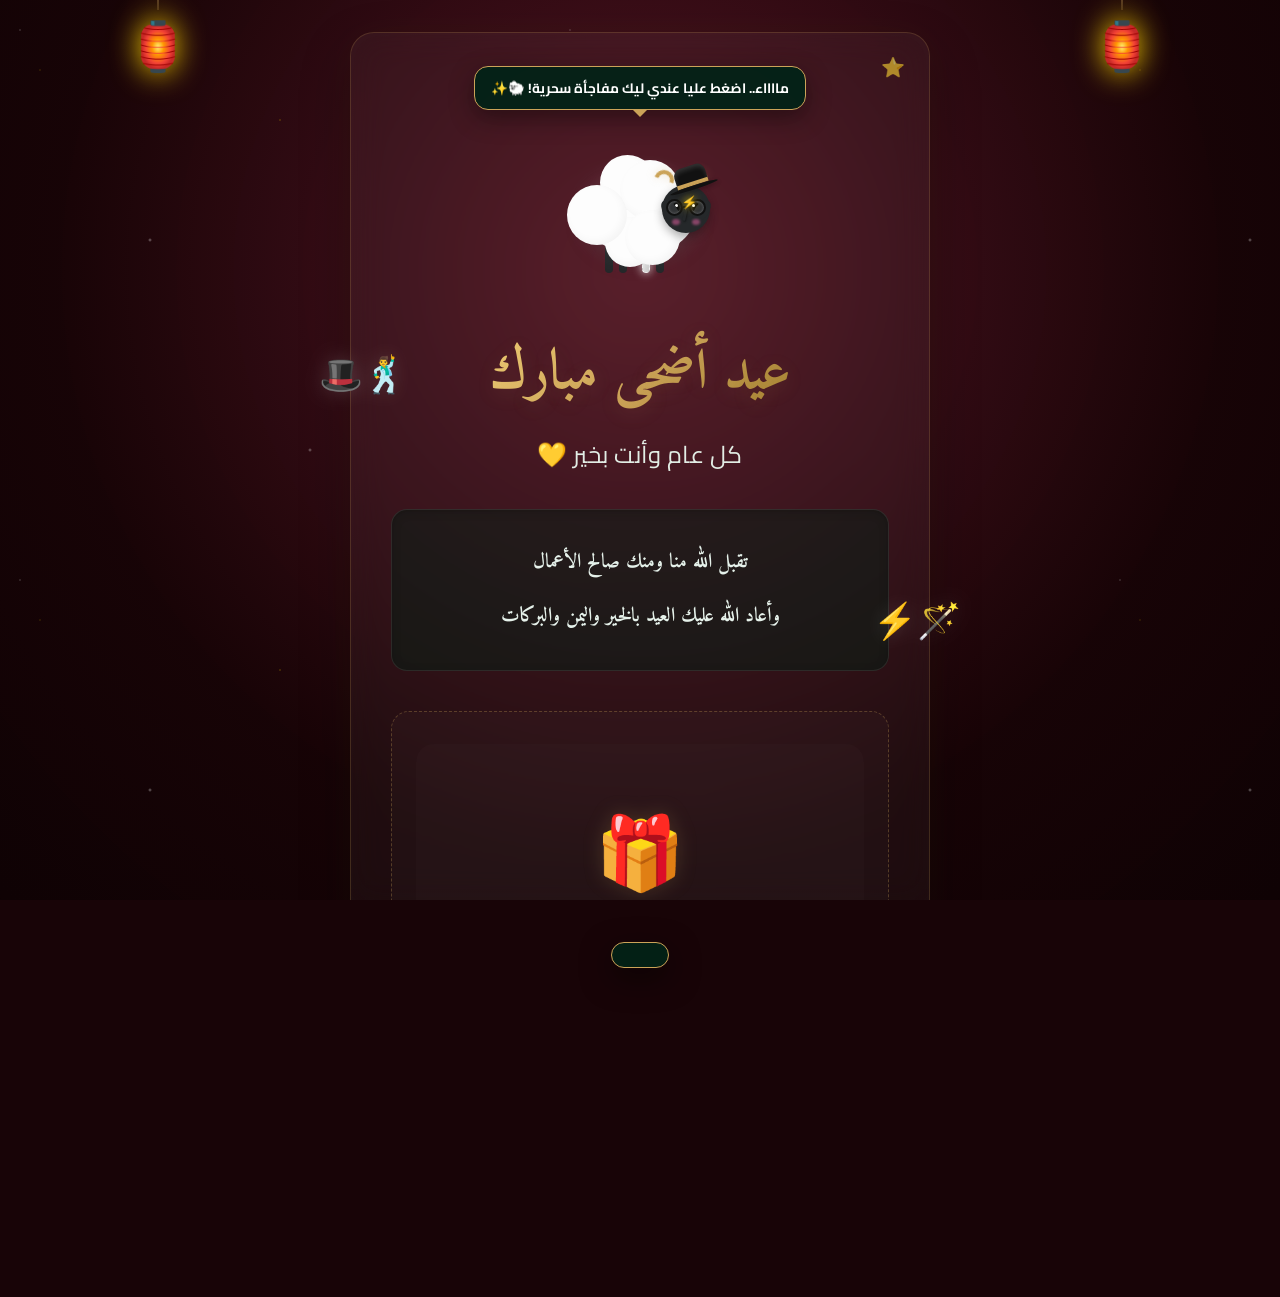
==== commit ef51dfd0: "إضافة جملة ترحيبية افتراضية في الفقاعة الكلامية ترشد الزوار للنقر على الخروف للبدء" ====
--- a/index.html
+++ b/index.html
@@ -32,7 +32,7 @@
             
             <!-- 🐑 CSS-based Interactive Adha Sheep (خروف العيد التفاعلي الفاخر) -->
             <div class="sheep-wrapper" onclick="makeSheepBleat()">
-                <div class="speech-bubble" id="sheepBubble" onclick="event.stopPropagation(); explainActivePhrase()">مااااء.. عيد أضحى مبارك! 🐑</div>
+                <div class="speech-bubble show" id="sheepBubble" onclick="event.stopPropagation(); explainActivePhrase()">مااااء.. اضغط عليا عندي ليك مفاجأة سحرية! 🐑✨</div>
                 <div class="sheep" id="sheepBody">
                     <div class="heart-balloon" id="crushBalloon" style="display: none;">💖</div>
                     
@@ -131,6 +131,6 @@
     <!-- Overlay Notification for Toast Messages -->
     <div id="toast" class="toast font-cairo"></div>
 
-    <script src="script.js?v=1.3"></script>
+    <script src="script.js?v=1.4"></script>
 </body>
 </html>
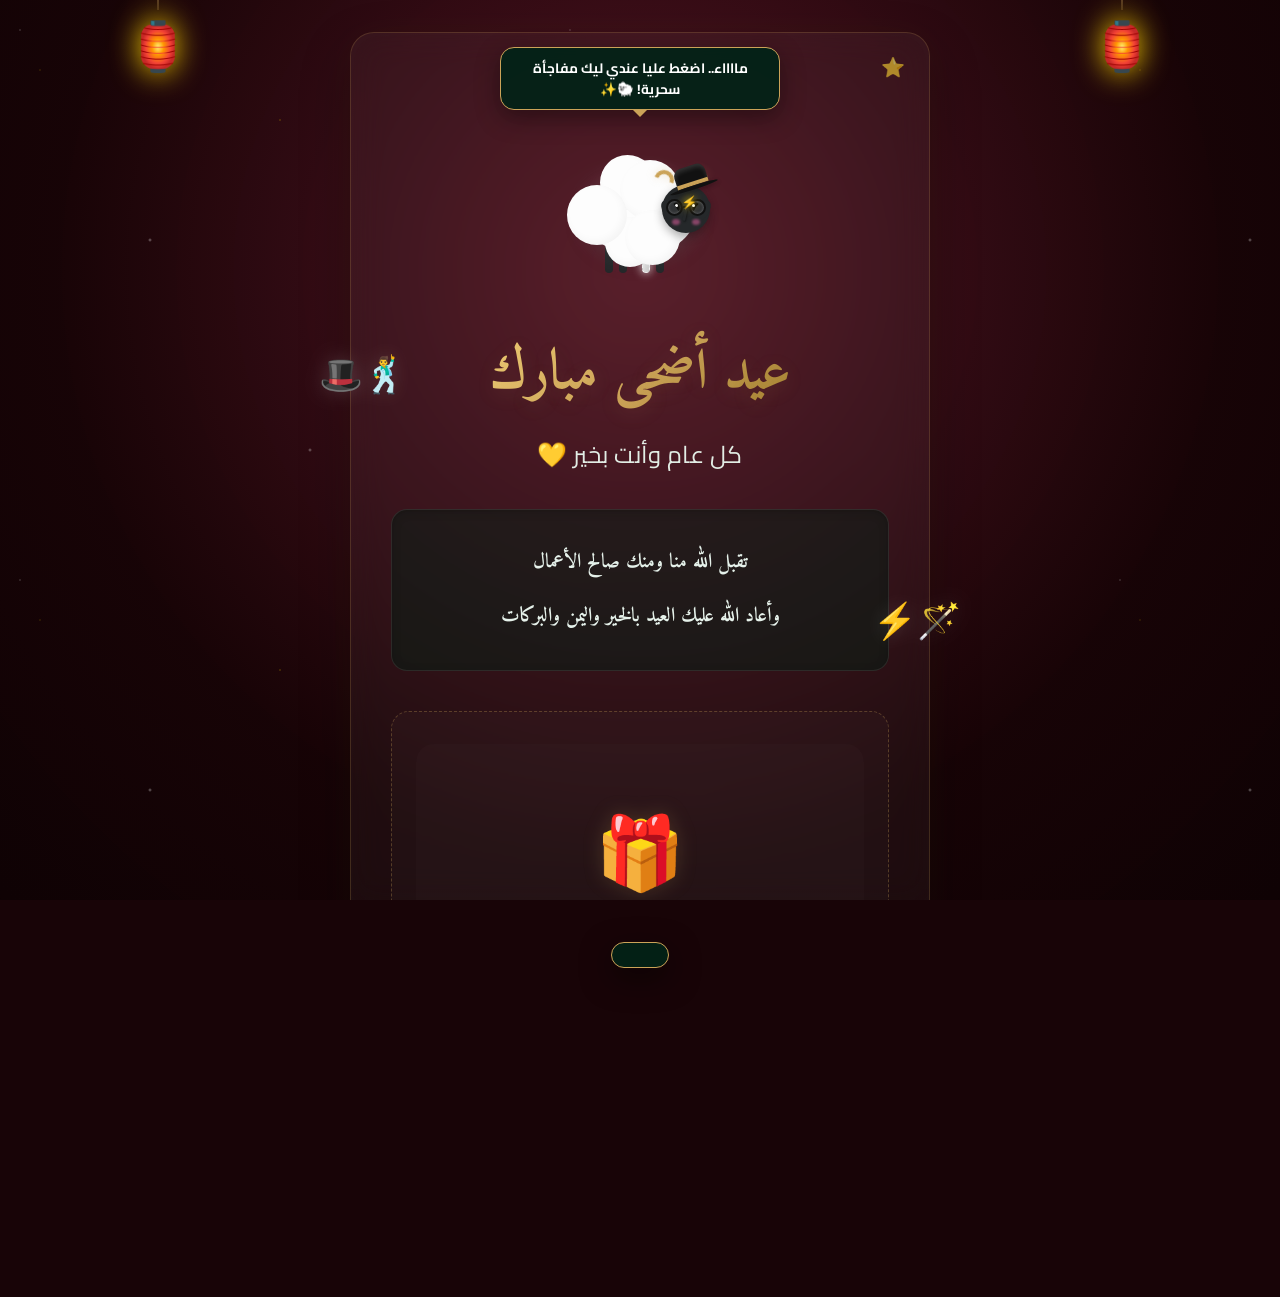
==== commit 7ccab630: "إصلاح التفاف نصوص الفقاعة الكلامية لتصبح متجاوبة 100% على شاشات الهواتف ولا تخرج من الشاشة" ====
--- a/index.html
+++ b/index.html
@@ -12,7 +12,7 @@
     <link rel="preconnect" href="https://fonts.gstatic.com" crossorigin>
     <link href="https://fonts.googleapis.com/css2?family=Amiri:ital,wght@0,400;0,700;1,400;1,700&family=Cairo:wght@300;400;600;700;800&display=swap" rel="stylesheet">
     
-    <link rel="stylesheet" href="style.css">
+    <link rel="stylesheet" href="style.css?v=1.5">
 </head>
 <body>
     <!-- Animated background ornaments -->
@@ -131,6 +131,6 @@
     <!-- Overlay Notification for Toast Messages -->
     <div id="toast" class="toast font-cairo"></div>
 
-    <script src="script.js?v=1.4"></script>
+    <script src="script.js?v=1.5"></script>
 </body>
 </html>
--- a/style.css
+++ b/style.css
@@ -876,12 +876,16 @@
     transform-origin: bottom center;
     background: rgba(3, 34, 23, 0.95);
     border: 1.5px solid var(--gold-main);
-    padding: 8px 16px;
+    padding: 10px 16px; /* زيادة الطول والاتساع للحشو الداخلي */
     border-radius: 14px;
     font-size: 0.85rem;
     font-weight: 700;
     color: #fff;
-    white-space: nowrap;
+    width: 280px; /* تحديد عرض ثابت وجميل ليلتف النص بداخله */
+    max-width: 82vw; /* منع تمدد الفقاعة خارج نطاق شاشات الهواتف */
+    white-space: normal; /* السماح بالتفاف النص التلقائي إلى أسطر متعددة */
+    text-align: center;
+    line-height: 1.5; /* مسافة مريحة لأسطر الشرح المتعددة */
     transition: all 0.3s cubic-bezier(0.175, 0.885, 0.32, 1.275);
     pointer-events: none;
     box-shadow: 0 8px 25px rgba(0,0,0,0.4);
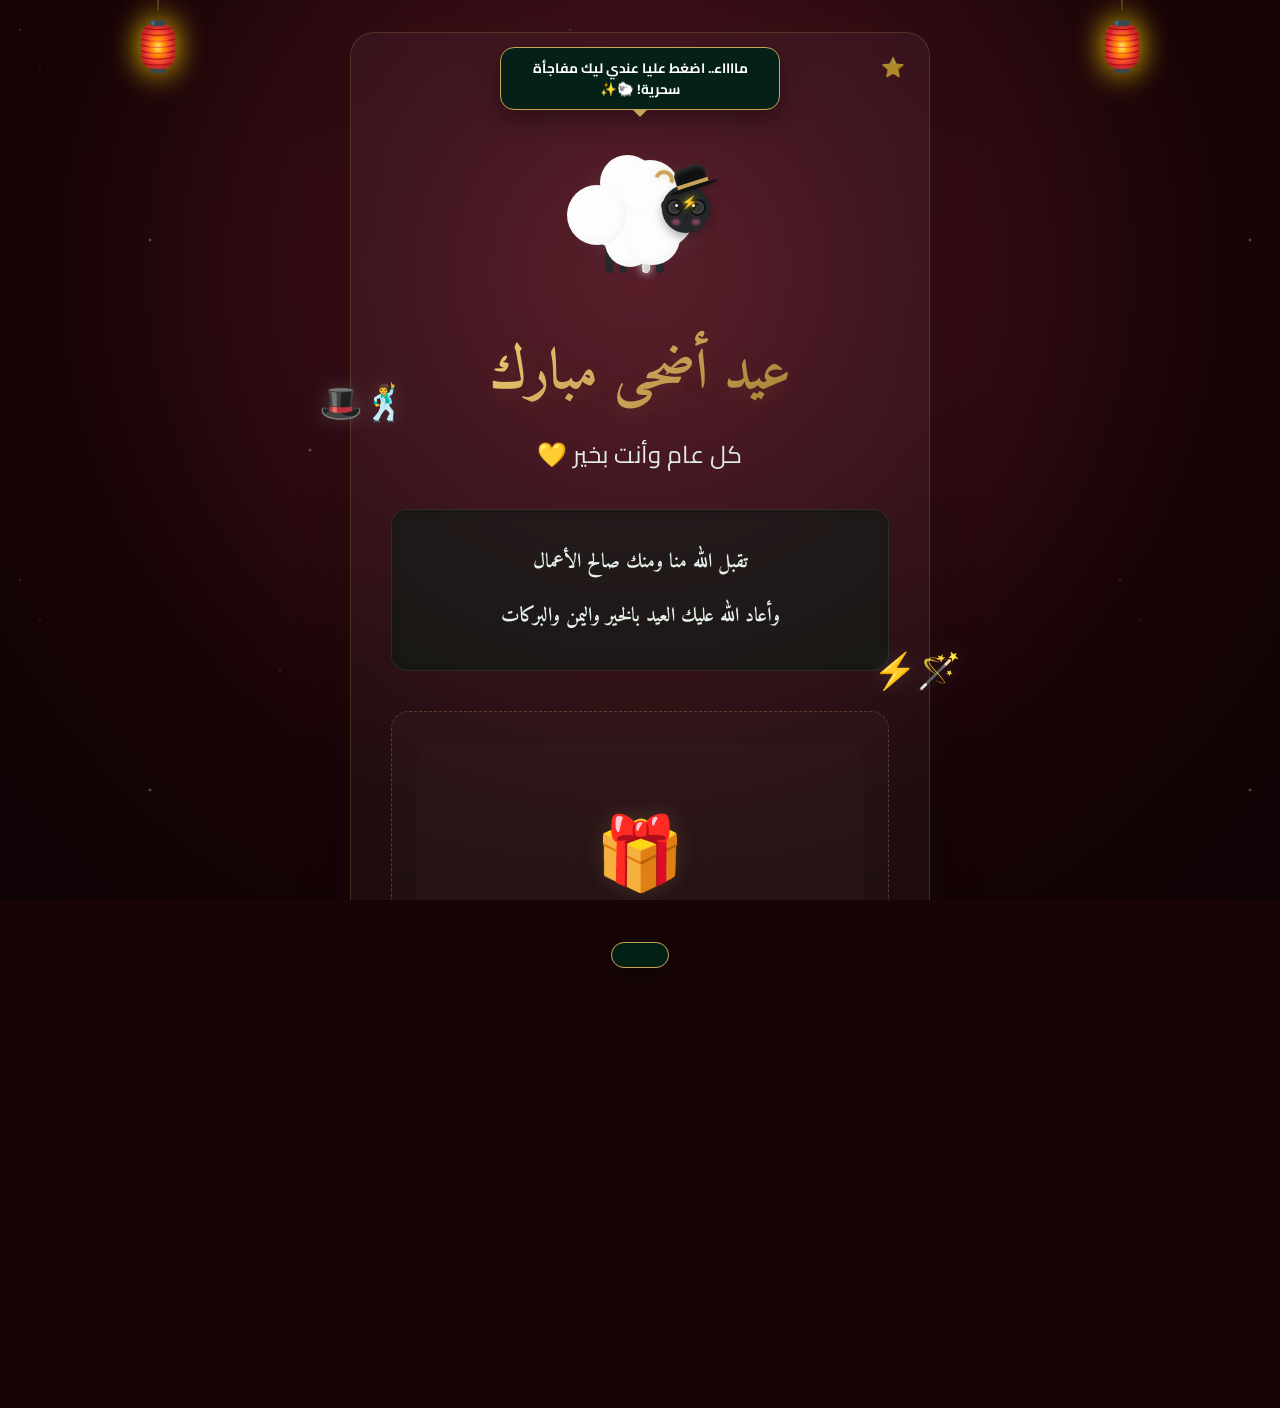
==== commit 9598192d: "Implement mobile-first tactile haptic feedback, custom touch sparkles trail, and glassmorphic name-g" ====
--- a/index.html
+++ b/index.html
@@ -121,6 +121,10 @@
                     <button onclick="resetMagicGift()" class="btn-reset" id="btnResetGift" style="margin-top: 1rem;">🔄 أعد غلق الصندوق</button>
                 </div>
             </div>
+            <!-- 🪄 صانع التهاني السفلي المخصص للهواتف والتجربة الفخمة -->
+            <button class="btn-drawer-trigger font-cairo" onclick="toggleDrawer(true)">
+                <span>🪄 اصنع تهنئة باسمك</span>
+            </button>
             
             <div class="footer font-cairo">
                 <p>صُنع بكل حب بمناسبة العيد المبارك 💛</p>
@@ -128,9 +132,37 @@
         </div>
     </main>
 
+    <!-- Mobile-first Bottom Sheet Drawer -->
+    <div class="bottom-sheet" id="bottomSheet">
+        <div class="bottom-sheet-overlay" onclick="toggleDrawer(false)"></div>
+        <div class="bottom-sheet-content font-cairo">
+            <div class="drawer-handle"></div>
+            <h3 class="drawer-title font-cairo">🪄 اصنع تهنئة سحرية باسمك</h3>
+            <p class="drawer-desc">اكتب اسمك بالأسفل لتوليد رابط تهنئة فريد يمكنك إرساله ومشاركته مع من تحب ليرى اسمك يزين العيد!</p>
+            
+            <div class="input-group">
+                <input type="text" id="visitorNameInput" placeholder="اكتب اسمك هنا..." maxlength="30" onkeydown="if(event.key==='Enter') generateMagicLink()">
+            </div>
+            
+            <button onclick="generateMagicLink()" class="btn-generate-link">
+                <span>🪄 توليد الرابط السحري</span>
+            </button>
+            
+            <div id="shareActions" style="display: none; margin-top: 1.5rem; width: 100%; flex-direction: column; align-items: center;">
+                <div class="generated-link-container">
+                    <input type="text" id="generatedLinkVal" readonly onclick="this.select()">
+                    <button onclick="copyGeneratedLink()" class="btn-copy" style="padding: 10px 18px; font-size: 0.9rem;">📋 نسخ</button>
+                </div>
+                <button onclick="shareOnWhatsApp()" class="btn-share-whatsapp">
+                    🟢 مشاركة عبر واتساب
+                </button>
+            </div>
+        </div>
+    </div>
+
     <!-- Overlay Notification for Toast Messages -->
     <div id="toast" class="toast font-cairo"></div>
 
-    <script src="script.js?v=1.5"></script>
+    <script src="script.js?v=1.6"></script>
 </body>
 </html>
--- a/style.css
+++ b/style.css
@@ -1360,4 +1360,221 @@
         transform: translate(var(--dx), var(--dy)) scale(0) rotate(360deg);
         opacity: 0;
     }
+}
+
+/* =============================================================
+ * 📱 أثر اللمس السحري والدرج السفلي التفاعلي للهواتف (Mobile Premium Features)
+ * ============================================================= */
+
+/* زر عائم أنيق بالأسفل لفتح درج صانع التهاني */
+.btn-drawer-trigger {
+    display: inline-flex;
+    align-items: center;
+    justify-content: center;
+    gap: 8px;
+    padding: 12px 24px;
+    background: linear-gradient(135deg, rgba(203, 163, 88, 0.12) 0%, rgba(203, 163, 88, 0.04) 100%);
+    border: 1px solid var(--glass-border-gold);
+    color: var(--text-gold);
+    border-radius: 50px;
+    font-size: 0.95rem;
+    font-weight: 700;
+    margin: 1.5rem auto 0 auto;
+    box-shadow: 0 4px 15px rgba(0, 0, 0, 0.2);
+    backdrop-filter: blur(10px);
+    -webkit-backdrop-filter: blur(10px);
+    transition: var(--transition-smooth);
+    width: auto;
+    max-width: 90%;
+}
+
+.btn-drawer-trigger:hover, .btn-drawer-trigger:active {
+    background: linear-gradient(135deg, rgba(203, 163, 88, 0.25) 0%, rgba(203, 163, 88, 0.1) 100%);
+    transform: scale(1.03);
+    border-color: var(--gold-main);
+    box-shadow: 0 6px 20px rgba(203, 163, 88, 0.15);
+}
+
+/* هيكلية الدرج السفلي الفاخر (Mobile Bottom Sheet Drawer) */
+.bottom-sheet {
+    position: fixed;
+    top: 0;
+    left: 0;
+    width: 100%;
+    height: 100%;
+    z-index: 1000;
+    visibility: hidden;
+    transition: visibility 0.4s;
+    display: flex;
+    flex-direction: column;
+    justify-content: flex-end;
+}
+
+.bottom-sheet.show {
+    visibility: visible;
+}
+
+.bottom-sheet-overlay {
+    position: absolute;
+    top: 0;
+    left: 0;
+    width: 100%;
+    height: 100%;
+    background: rgba(0, 0, 0, 0.7);
+    backdrop-filter: blur(4px);
+    -webkit-backdrop-filter: blur(4px);
+    opacity: 0;
+    transition: opacity 0.4s ease;
+}
+
+.bottom-sheet.show .bottom-sheet-overlay {
+    opacity: 1;
+}
+
+.bottom-sheet-content {
+    position: relative;
+    width: 100%;
+    max-height: 85vh;
+    background: rgba(24, 4, 7, 0.96); /* مارون داكن ملكي */
+    border-top: 2px solid var(--gold-main);
+    border-radius: 24px 24px 0 0;
+    padding: 1.5rem 2rem 2.5rem 2rem;
+    box-shadow: 0 -10px 40px rgba(0, 0, 0, 0.6);
+    transform: translateY(100%);
+    transition: transform 0.4s cubic-bezier(0.165, 0.84, 0.44, 1);
+    z-index: 1002;
+    overflow-y: auto;
+    display: flex;
+    flex-direction: column;
+    align-items: center;
+    text-align: center;
+    backdrop-filter: blur(20px);
+    -webkit-backdrop-filter: blur(20px);
+}
+
+.bottom-sheet.show .bottom-sheet-content {
+    transform: translateY(0);
+}
+
+/* مقبض سحب الدرج التجميلي */
+.drawer-handle {
+    width: 48px;
+    height: 5px;
+    background: rgba(203, 163, 88, 0.3);
+    border-radius: 5px;
+    margin-bottom: 1.5rem;
+}
+
+.drawer-title {
+    font-size: 1.4rem;
+    font-weight: 700;
+    color: var(--gold-main);
+    margin-bottom: 0.5rem;
+    background: linear-gradient(135deg, #ffe082 0%, #cba358 100%);
+    -webkit-background-clip: text;
+    -webkit-text-fill-color: transparent;
+}
+
+.drawer-desc {
+    font-size: 0.85rem;
+    color: var(--text-muted);
+    line-height: 1.6;
+    margin-bottom: 1.75rem;
+    max-width: 90%;
+}
+
+.bottom-sheet-content .input-group {
+    width: 100%;
+    max-width: 400px;
+    margin-bottom: 1.5rem;
+}
+
+.btn-generate-link {
+    width: 100%;
+    max-width: 400px;
+    padding: 14px;
+    background: linear-gradient(135deg, #ffd54f 0%, #cba358 100%);
+    color: var(--bg-color-dark);
+    border-radius: 12px;
+    box-shadow: 0 6px 20px rgba(203, 163, 88, 0.25);
+    font-weight: 700;
+    font-size: 1rem;
+    display: flex;
+    align-items: center;
+    justify-content: center;
+    gap: 8px;
+    transition: var(--transition-smooth);
+}
+
+.btn-generate-link:hover, .btn-generate-link:active {
+    transform: scale(0.98);
+    background: linear-gradient(135deg, #ffe082 0%, #d8b060 100%);
+}
+
+.generated-link-container {
+    width: 100%;
+    max-width: 400px;
+    display: flex;
+    gap: 0.5rem;
+    margin-top: 1rem;
+    margin-bottom: 1rem;
+}
+
+.generated-link-container input {
+    flex: 1;
+    font-family: monospace;
+    font-size: 0.85rem;
+    padding: 10px 14px;
+    border-radius: 10px;
+    border: 1px solid var(--glass-border);
+    background: rgba(0, 0, 0, 0.4);
+    color: var(--text-gold);
+    outline: none;
+    text-align: left;
+    direction: ltr;
+}
+
+.btn-share-whatsapp {
+    width: 100%;
+    max-width: 400px;
+    padding: 14px;
+    background: linear-gradient(135deg, #25D366 0%, #128C7E 100%);
+    color: #fff;
+    border-radius: 12px;
+    display: flex;
+    align-items: center;
+    justify-content: center;
+    gap: 8px;
+    box-shadow: 0 6px 20px rgba(37, 211, 102, 0.25);
+    font-weight: 700;
+    transition: var(--transition-smooth);
+}
+
+.btn-share-whatsapp:hover, .btn-share-whatsapp:active {
+    transform: scale(0.98);
+}
+
+/* جزيئات لمس الشاشة اللامعة */
+.touch-sparkle {
+    position: absolute;
+    pointer-events: none;
+    z-index: 10000;
+    font-size: 1.25rem;
+    animation: touchSparkleFade 0.8s cubic-bezier(0.1, 0.8, 0.3, 1) forwards;
+    filter: drop-shadow(0 0 5px rgba(255, 215, 0, 0.6));
+    user-select: none;
+}
+
+@keyframes touchSparkleFade {
+    0% {
+        transform: translate(-50%, -50%) scale(0.3) rotate(0deg);
+        opacity: 1;
+    }
+    50% {
+        opacity: 1;
+    }
+    100% {
+        transform: translate(-50%, -50%) translate(var(--tx), var(--ty)) scale(1.1) rotate(180deg);
+        opacity: 0;
+    }
 }
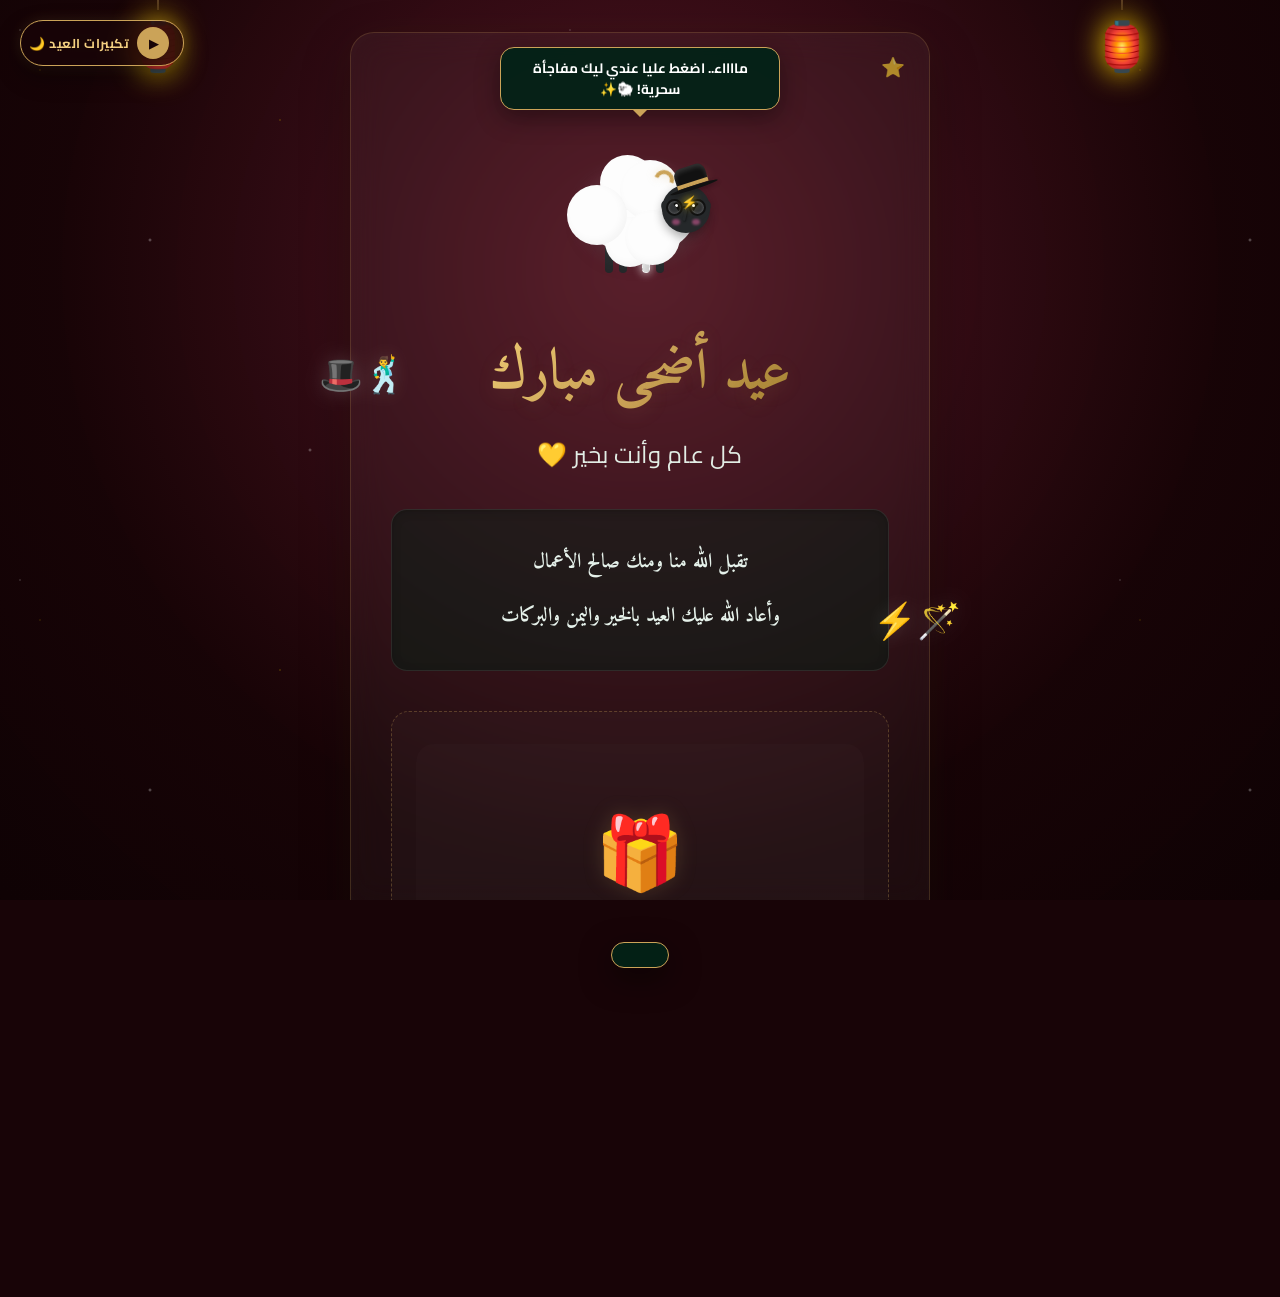
==== commit 0c204b1f: "Completely remove public link generator drawer and add premium floating Eid Takbeerat background aud" ====
--- a/index.html
+++ b/index.html
@@ -15,6 +15,26 @@
     <link rel="stylesheet" href="style.css?v=1.5">
 </head>
 <body>
+    <!-- 🎵 تكبيرات العيد الصوتية الخلفية الفاخرة -->
+    <audio id="eidAudio" loop preload="auto">
+        <source src="https://archive.org/download/HajjTakbir/HajjTakbir.mp3" type="audio/mpeg">
+    </audio>
+
+    <!-- Floating Premium Audio Player Button -->
+    <div class="audio-control-floating" onclick="toggleEidAudio()" id="audioControl">
+        <div class="audio-pulse-ring"></div>
+        <div class="audio-btn-circle">
+            <span class="audio-icon" id="audioIcon">▶</span>
+            <div class="music-waves" id="musicWaves">
+                <span></span>
+                <span></span>
+                <span></span>
+                <span></span>
+            </div>
+        </div>
+        <span class="audio-label font-cairo">تكبيرات العيد 🌙</span>
+    </div>
+
     <!-- Animated background ornaments -->
     <div class="stars-bg"></div>
     <div class="lanterns-container">
@@ -121,48 +141,15 @@
                     <button onclick="resetMagicGift()" class="btn-reset" id="btnResetGift" style="margin-top: 1rem;">🔄 أعد غلق الصندوق</button>
                 </div>
             </div>
-            <!-- 🪄 صانع التهاني السفلي المخصص للهواتف والتجربة الفخمة -->
-            <button class="btn-drawer-trigger font-cairo" onclick="toggleDrawer(true)">
-                <span>🪄 اصنع تهنئة باسمك</span>
-            </button>
-            
             <div class="footer font-cairo">
                 <p>صُنع بكل حب بمناسبة العيد المبارك 💛</p>
             </div>
         </div>
     </main>
 
-    <!-- Mobile-first Bottom Sheet Drawer -->
-    <div class="bottom-sheet" id="bottomSheet">
-        <div class="bottom-sheet-overlay" onclick="toggleDrawer(false)"></div>
-        <div class="bottom-sheet-content font-cairo">
-            <div class="drawer-handle"></div>
-            <h3 class="drawer-title font-cairo">🪄 اصنع تهنئة سحرية باسمك</h3>
-            <p class="drawer-desc">اكتب اسمك بالأسفل لتوليد رابط تهنئة فريد يمكنك إرساله ومشاركته مع من تحب ليرى اسمك يزين العيد!</p>
-            
-            <div class="input-group">
-                <input type="text" id="visitorNameInput" placeholder="اكتب اسمك هنا..." maxlength="30" onkeydown="if(event.key==='Enter') generateMagicLink()">
-            </div>
-            
-            <button onclick="generateMagicLink()" class="btn-generate-link">
-                <span>🪄 توليد الرابط السحري</span>
-            </button>
-            
-            <div id="shareActions" style="display: none; margin-top: 1.5rem; width: 100%; flex-direction: column; align-items: center;">
-                <div class="generated-link-container">
-                    <input type="text" id="generatedLinkVal" readonly onclick="this.select()">
-                    <button onclick="copyGeneratedLink()" class="btn-copy" style="padding: 10px 18px; font-size: 0.9rem;">📋 نسخ</button>
-                </div>
-                <button onclick="shareOnWhatsApp()" class="btn-share-whatsapp">
-                    🟢 مشاركة عبر واتساب
-                </button>
-            </div>
-        </div>
-    </div>
-
     <!-- Overlay Notification for Toast Messages -->
     <div id="toast" class="toast font-cairo"></div>
 
-    <script src="script.js?v=1.6"></script>
+    <script src="script.js?v=1.7"></script>
 </body>
 </html>
--- a/style.css
+++ b/style.css
@@ -1363,198 +1363,125 @@
 }
 
 /* =============================================================
- * 📱 أثر اللمس السحري والدرج السفلي التفاعلي للهواتف (Mobile Premium Features)
+ * 🎵 زر تكبيرات العيد السمعي العائم والفاخر للهواتف (Floating Audio Player)
  * ============================================================= */
-
-/* زر عائم أنيق بالأسفل لفتح درج صانع التهاني */
-.btn-drawer-trigger {
-    display: inline-flex;
+.audio-control-floating {
+    position: fixed;
+    top: 1.25rem;
+    left: 1.25rem; /* موقع مريح ومضاد للتداخل مع الفوانيس والواجهات */
+    z-index: 999;
+    display: flex;
     align-items: center;
-    justify-content: center;
     gap: 8px;
-    padding: 12px 24px;
-    background: linear-gradient(135deg, rgba(203, 163, 88, 0.12) 0%, rgba(203, 163, 88, 0.04) 100%);
-    border: 1px solid var(--glass-border-gold);
-    color: var(--text-gold);
+    cursor: pointer;
+    background: rgba(24, 4, 7, 0.75);
+    border: 1.5px solid var(--gold-main);
+    padding: 6px 14px 6px 8px;
     border-radius: 50px;
-    font-size: 0.95rem;
-    font-weight: 700;
-    margin: 1.5rem auto 0 auto;
-    box-shadow: 0 4px 15px rgba(0, 0, 0, 0.2);
-    backdrop-filter: blur(10px);
-    -webkit-backdrop-filter: blur(10px);
+    box-shadow: 
+        0 10px 25px rgba(0, 0, 0, 0.4),
+        0 0 15px rgba(203, 163, 88, 0.15);
+    backdrop-filter: blur(12px);
+    -webkit-backdrop-filter: blur(12px);
     transition: var(--transition-smooth);
-    width: auto;
-    max-width: 90%;
-}
-
-.btn-drawer-trigger:hover, .btn-drawer-trigger:active {
-    background: linear-gradient(135deg, rgba(203, 163, 88, 0.25) 0%, rgba(203, 163, 88, 0.1) 100%);
-    transform: scale(1.03);
-    border-color: var(--gold-main);
-    box-shadow: 0 6px 20px rgba(203, 163, 88, 0.15);
-}
-
-/* هيكلية الدرج السفلي الفاخر (Mobile Bottom Sheet Drawer) */
-.bottom-sheet {
-    position: fixed;
+    user-select: none;
+}
+
+.audio-control-floating:active {
+    transform: scale(0.95);
+}
+
+/* حلقة النبض المتوهجة للخلفية */
+.audio-pulse-ring {
+    position: absolute;
     top: 0;
     left: 0;
     width: 100%;
     height: 100%;
-    z-index: 1000;
-    visibility: hidden;
-    transition: visibility 0.4s;
-    display: flex;
-    flex-direction: column;
-    justify-content: flex-end;
-}
-
-.bottom-sheet.show {
-    visibility: visible;
-}
-
-.bottom-sheet-overlay {
-    position: absolute;
-    top: 0;
-    left: 0;
-    width: 100%;
-    height: 100%;
-    background: rgba(0, 0, 0, 0.7);
-    backdrop-filter: blur(4px);
-    -webkit-backdrop-filter: blur(4px);
+    border-radius: 50px;
+    border: 1.5px solid var(--gold-bright);
     opacity: 0;
-    transition: opacity 0.4s ease;
-}
-
-.bottom-sheet.show .bottom-sheet-overlay {
-    opacity: 1;
-}
-
-.bottom-sheet-content {
-    position: relative;
-    width: 100%;
-    max-height: 85vh;
-    background: rgba(24, 4, 7, 0.96); /* مارون داكن ملكي */
-    border-top: 2px solid var(--gold-main);
-    border-radius: 24px 24px 0 0;
-    padding: 1.5rem 2rem 2.5rem 2rem;
-    box-shadow: 0 -10px 40px rgba(0, 0, 0, 0.6);
-    transform: translateY(100%);
-    transition: transform 0.4s cubic-bezier(0.165, 0.84, 0.44, 1);
-    z-index: 1002;
-    overflow-y: auto;
-    display: flex;
-    flex-direction: column;
-    align-items: center;
-    text-align: center;
-    backdrop-filter: blur(20px);
-    -webkit-backdrop-filter: blur(20px);
-}
-
-.bottom-sheet.show .bottom-sheet-content {
-    transform: translateY(0);
-}
-
-/* مقبض سحب الدرج التجميلي */
-.drawer-handle {
-    width: 48px;
-    height: 5px;
-    background: rgba(203, 163, 88, 0.3);
-    border-radius: 5px;
-    margin-bottom: 1.5rem;
-}
-
-.drawer-title {
-    font-size: 1.4rem;
-    font-weight: 700;
-    color: var(--gold-main);
-    margin-bottom: 0.5rem;
-    background: linear-gradient(135deg, #ffe082 0%, #cba358 100%);
-    -webkit-background-clip: text;
-    -webkit-text-fill-color: transparent;
-}
-
-.drawer-desc {
-    font-size: 0.85rem;
-    color: var(--text-muted);
-    line-height: 1.6;
-    margin-bottom: 1.75rem;
-    max-width: 90%;
-}
-
-.bottom-sheet-content .input-group {
-    width: 100%;
-    max-width: 400px;
-    margin-bottom: 1.5rem;
-}
-
-.btn-generate-link {
-    width: 100%;
-    max-width: 400px;
-    padding: 14px;
-    background: linear-gradient(135deg, #ffd54f 0%, #cba358 100%);
-    color: var(--bg-color-dark);
-    border-radius: 12px;
-    box-shadow: 0 6px 20px rgba(203, 163, 88, 0.25);
-    font-weight: 700;
-    font-size: 1rem;
+    pointer-events: none;
+    z-index: -1;
+}
+
+.audio-control-floating.playing .audio-pulse-ring {
+    animation: audioPulse 2s infinite ease-out;
+}
+
+@keyframes audioPulse {
+    0% { transform: scale(1); opacity: 0.6; }
+    100% { transform: scale(1.15); opacity: 0; }
+}
+
+.audio-btn-circle {
+    width: 32px;
+    height: 32px;
+    border-radius: 50%;
+    background: var(--gold-main);
     display: flex;
     align-items: center;
     justify-content: center;
-    gap: 8px;
+    box-shadow: 0 4px 10px rgba(0, 0, 0, 0.3);
+    position: relative;
+    overflow: hidden;
+}
+
+.audio-icon {
+    font-size: 0.75rem;
+    color: var(--bg-color-dark);
+    font-weight: bold;
     transition: var(--transition-smooth);
-}
-
-.btn-generate-link:hover, .btn-generate-link:active {
-    transform: scale(0.98);
-    background: linear-gradient(135deg, #ffe082 0%, #d8b060 100%);
-}
-
-.generated-link-container {
-    width: 100%;
-    max-width: 400px;
+    margin-right: -1px; /* تعديل بسيط ليتوسط زر التشغيل الدائرة */
+}
+
+.audio-control-floating.playing .audio-icon {
+    display: none;
+}
+
+.audio-label {
+    font-size: 0.8rem;
+    font-weight: 700;
+    color: var(--text-gold);
+    letter-spacing: 0.5px;
+    user-select: none;
+}
+
+/* أمواج الموسيقى المتحركة الحية (Live Audio Equalizer Waves) */
+.music-waves {
+    display: none;
+    align-items: flex-end;
+    gap: 2.5px;
+    width: 16px;
+    height: 14px;
+}
+
+.audio-control-floating.playing .music-waves {
     display: flex;
-    gap: 0.5rem;
-    margin-top: 1rem;
-    margin-bottom: 1rem;
-}
-
-.generated-link-container input {
-    flex: 1;
-    font-family: monospace;
-    font-size: 0.85rem;
-    padding: 10px 14px;
-    border-radius: 10px;
-    border: 1px solid var(--glass-border);
-    background: rgba(0, 0, 0, 0.4);
-    color: var(--text-gold);
-    outline: none;
-    text-align: left;
-    direction: ltr;
-}
-
-.btn-share-whatsapp {
-    width: 100%;
-    max-width: 400px;
-    padding: 14px;
-    background: linear-gradient(135deg, #25D366 0%, #128C7E 100%);
-    color: #fff;
-    border-radius: 12px;
-    display: flex;
-    align-items: center;
-    justify-content: center;
-    gap: 8px;
-    box-shadow: 0 6px 20px rgba(37, 211, 102, 0.25);
-    font-weight: 700;
-    transition: var(--transition-smooth);
-}
-
-.btn-share-whatsapp:hover, .btn-share-whatsapp:active {
-    transform: scale(0.98);
-}
-
-/* جزيئات لمس الشاشة اللامعة */
+}
+
+.music-waves span {
+    width: 2px;
+    height: 100%;
+    background: var(--bg-color-dark);
+    border-radius: 2px;
+    animation: waveMotion 1.2s infinite ease-in-out alternate;
+    transform-origin: bottom center;
+}
+
+.music-waves span:nth-child(1) { animation-delay: 0.1s; height: 40%; }
+.music-waves span:nth-child(2) { animation-delay: 0.4s; height: 80%; }
+.music-waves span:nth-child(3) { animation-delay: 0.2s; height: 60%; }
+.music-waves span:nth-child(4) { animation-delay: 0.5s; height: 30%; }
+
+@keyframes waveMotion {
+    0% { transform: scaleY(0.3); }
+    100% { transform: scaleY(1); }
+}
+
+/* =============================================================
+ * ✨ جزيئات لمس الشاشة اللامعة (Touch Sparkles)
+ * ============================================================= */
 .touch-sparkle {
     position: absolute;
     pointer-events: none;
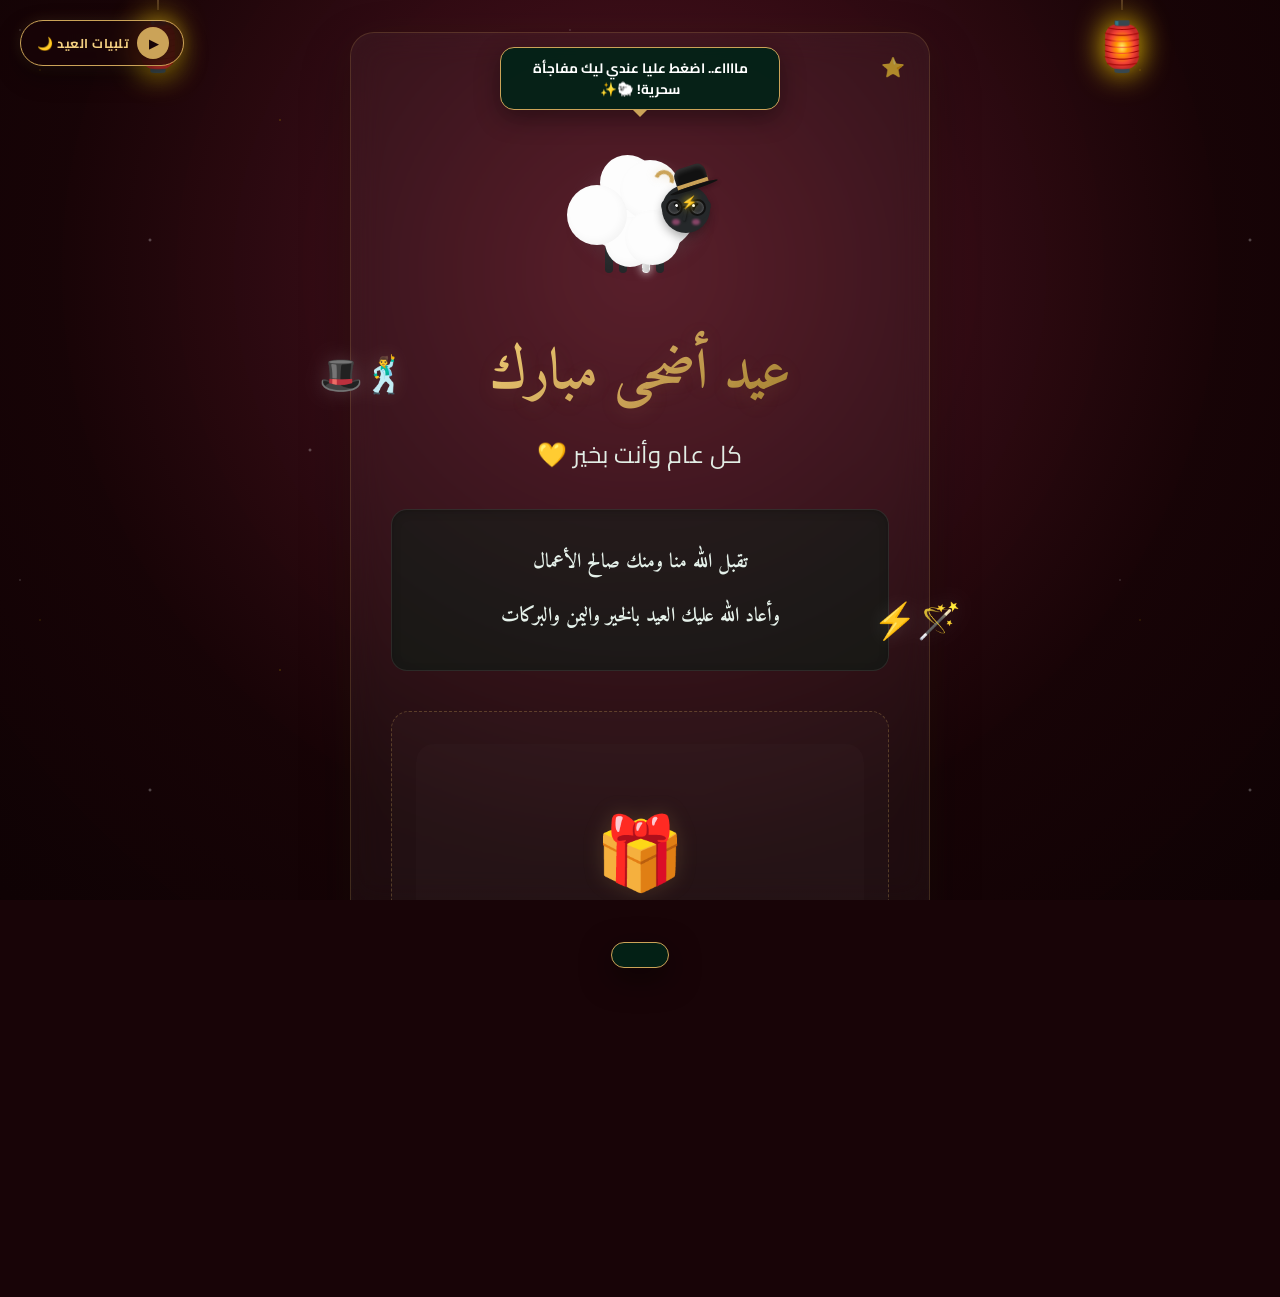
==== commit c61252ea: "Update audio player text to 'تلبيات العيد' and implement smooth RTL-optimized sliding volume control" ====
--- a/index.html
+++ b/index.html
@@ -12,7 +12,7 @@
     <link rel="preconnect" href="https://fonts.gstatic.com" crossorigin>
     <link href="https://fonts.googleapis.com/css2?family=Amiri:ital,wght@0,400;0,700;1,400;1,700&family=Cairo:wght@300;400;600;700;800&display=swap" rel="stylesheet">
     
-    <link rel="stylesheet" href="style.css?v=1.5">
+    <link rel="stylesheet" href="style.css?v=1.8">
 </head>
 <body>
     <!-- 🎵 تكبيرات العيد الصوتية الخلفية الفاخرة -->
@@ -21,9 +21,9 @@
     </audio>
 
     <!-- Floating Premium Audio Player Button -->
-    <div class="audio-control-floating" onclick="toggleEidAudio()" id="audioControl">
+    <div class="audio-control-floating" id="audioControl">
         <div class="audio-pulse-ring"></div>
-        <div class="audio-btn-circle">
+        <div class="audio-btn-circle" onclick="toggleEidAudio()">
             <span class="audio-icon" id="audioIcon">▶</span>
             <div class="music-waves" id="musicWaves">
                 <span></span>
@@ -32,7 +32,13 @@
                 <span></span>
             </div>
         </div>
-        <span class="audio-label font-cairo">تكبيرات العيد 🌙</span>
+        <span class="audio-label font-cairo" onclick="toggleEidAudio()">تلبيات العيد 🌙</span>
+        
+        <!-- Volume Controller Slider (ينزلق بانسيابية عند التشغيل) -->
+        <div class="volume-slider-container">
+            <span class="volume-icon">🔊</span>
+            <input type="range" id="volumeSlider" min="0" max="1" step="0.05" value="0.7" oninput="changeVolume(this.value)">
+        </div>
     </div>
 
     <!-- Animated background ornaments -->
@@ -150,6 +156,6 @@
     <!-- Overlay Notification for Toast Messages -->
     <div id="toast" class="toast font-cairo"></div>
 
-    <script src="script.js?v=1.7"></script>
+    <script src="script.js?v=1.8"></script>
 </body>
 </html>
--- a/style.css
+++ b/style.css
@@ -1479,6 +1479,57 @@
     100% { transform: scaleY(1); }
 }
 
+/* حاوية متحكم الصوت المنسلقة (RTL Optimized) */
+.volume-slider-container {
+    display: flex;
+    align-items: center;
+    gap: 6px;
+    width: 0;
+    overflow: hidden;
+    transition: width 0.45s cubic-bezier(0.165, 0.84, 0.44, 1), margin-right 0.45s ease, border-right 0.45s ease, padding-right 0.45s ease;
+    margin-right: 0;
+}
+
+.audio-control-floating.playing .volume-slider-container {
+    width: 90px;
+    margin-right: 8px;
+    border-right: 1.5px solid rgba(203, 163, 88, 0.3);
+    padding-right: 8px;
+}
+
+.volume-icon {
+    font-size: 0.75rem;
+    color: var(--text-gold);
+    opacity: 0.8;
+    user-select: none;
+}
+
+#volumeSlider {
+    -webkit-appearance: none;
+    appearance: none;
+    width: 60px;
+    height: 4px;
+    background: rgba(255, 255, 255, 0.15);
+    border-radius: 2px;
+    outline: none;
+    cursor: pointer;
+}
+
+#volumeSlider::-webkit-slider-thumb {
+    -webkit-appearance: none;
+    appearance: none;
+    width: 10px;
+    height: 10px;
+    border-radius: 50%;
+    background: var(--gold-bright);
+    box-shadow: 0 0 6px var(--gold-bright);
+    transition: transform 0.1s ease;
+}
+
+#volumeSlider::-webkit-slider-thumb:active {
+    transform: scale(1.35);
+}
+
 /* =============================================================
  * ✨ جزيئات لمس الشاشة اللامعة (Touch Sparkles)
  * ============================================================= */
